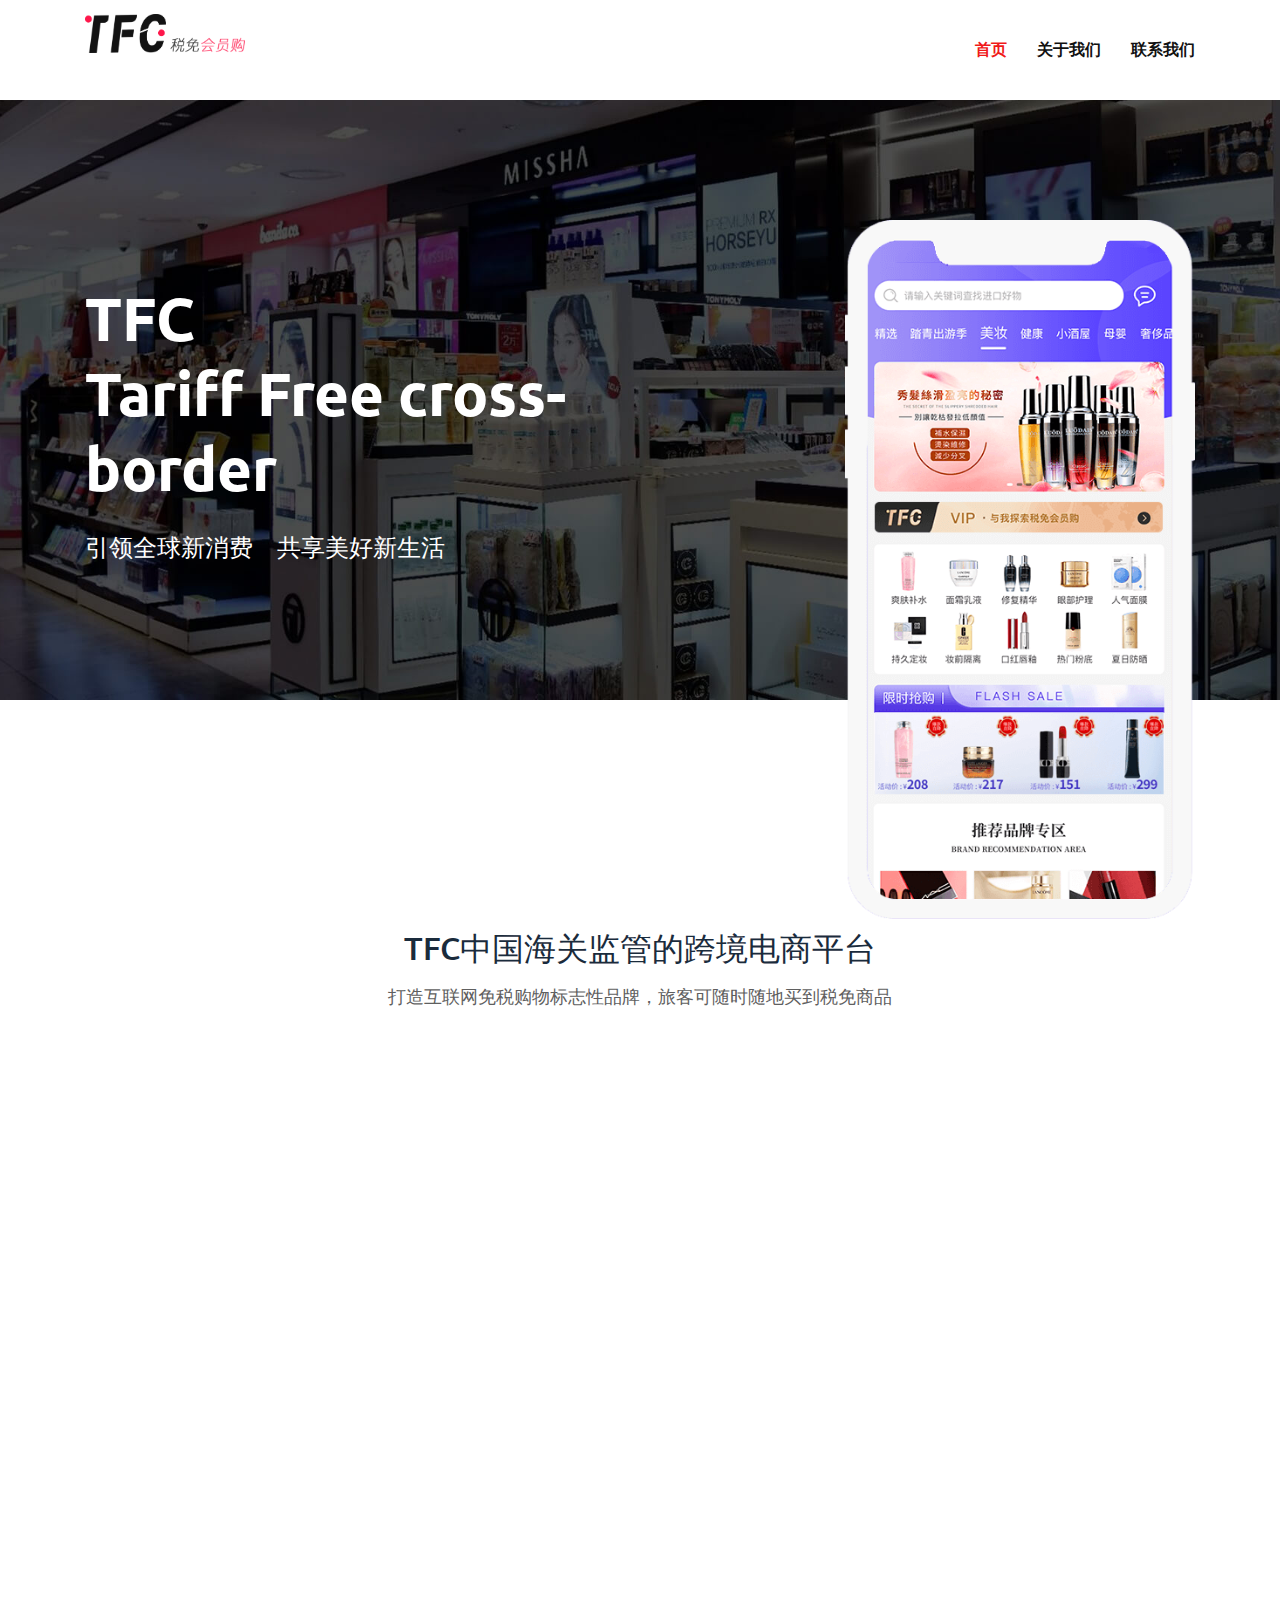
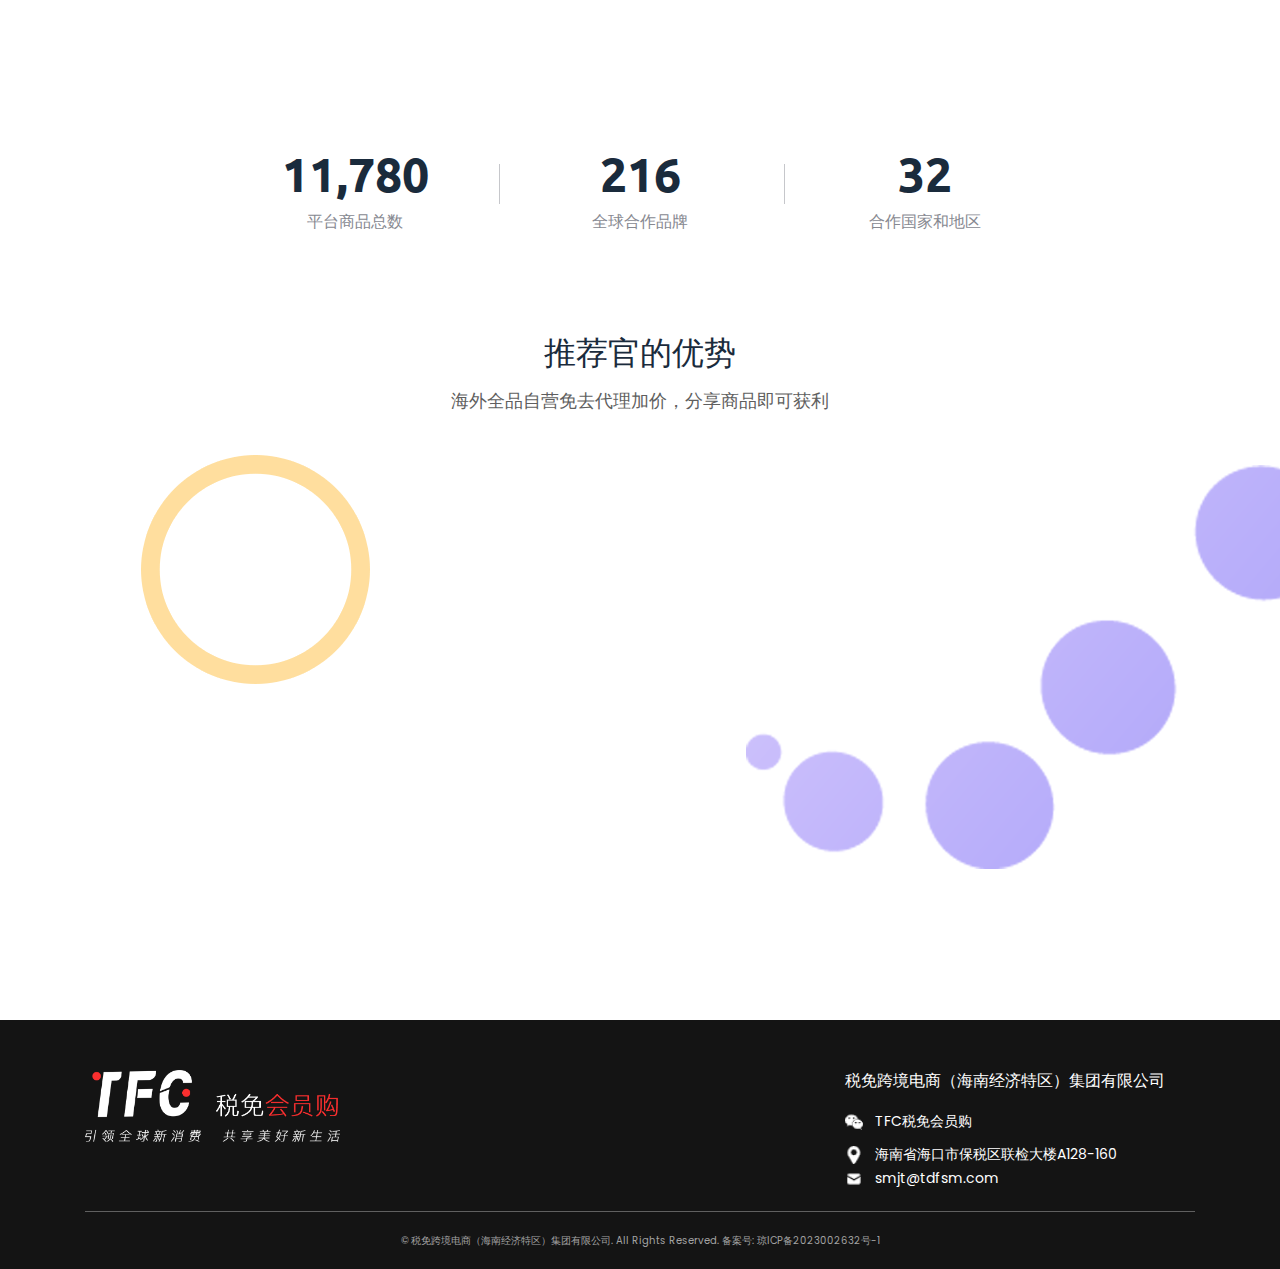
==== index.html @ ec3cb14e "Initial commit" ====
﻿<!doctype html>
<html class="no-js" lang="en-us">

<head>
    <meta charset="utf-8">
    <meta http-equiv="x-ua-compatible" content="ie=edge">
    <title>TFC - 税免会员购</title>
    <meta name="keywords" content="Corporate Business Shopse HTML5 Css3 Template App Product"/>
    <meta name="description" content="Apork - Product Landing HTML5 Template"/>
    <meta name="viewport" content="width=device-width, initial-scale=1">
    <link rel="shortcut icon" type="image/x-icon" href="static/images/favicon.png">

    <!-- css here -->
    <link rel="stylesheet" href="static/css/bootstrap.min.css">
    <link rel="stylesheet" href="static/css/meanmenu.css">
    <link rel="stylesheet" href="static/css/animate.min.css">
    <link rel="stylesheet" href="static/css/magnific-popup.css">
    <link rel="stylesheet" href="static/css/fontawesome-all.min.css">
    <link rel="stylesheet" href="static/css/owl.carousel.min.css">
    <link rel="stylesheet" href="static/css/owl.theme.default.min.css">
    <link rel="stylesheet" href="static/css/scrolltop.css">
    <link rel="stylesheet" href="static/css/swiper.min.css">
    <link rel="stylesheet" href="static/css/default.css">
    <link rel="stylesheet" href="static/css/style.css">
    <link rel="stylesheet" href="static/css/responsive.css">
</head>

<body>

<!--[if lte ie 9]>
<![endif]-->

<!-- preloaders start -->
<div class="preloader">
    <div class="spinner">
        <div class="rect1"></div>
        <div class="rect2"></div>
        <div class="rect3"></div>
        <div class="rect4"></div>
        <div class="rect5"></div>
    </div>
</div>
<!-- preloaders end -->
<!-- header area start -->
<header>
    <!-- header area start -->
    <div class="header-area">
        <div class="container">
            <div class="row">
                <!-- logo start -->
                <div class="col-xl-2 col-lg-2 col-md-2 col-sm-3">
                    <div class="header-logo">
                        <a href="index.html"><img src="static/picture/logo-1.png" alt="logo" class="img-fluid"
                                                  style="width: 160px"></a>
                    </div>
                </div>
                <!-- main menu area start -->
                <div class="col-xl-10 col-lg-10 col-md-10 col-sm-9">
                    <div class="header-top-right float-right">
                    </div>
                    <div class="main-menu-area float-right">
                        <div class="main-menu">
                            <nav id="mobile-menu">
                                <ul>
                                    <li class="active"><a href="index.html">首页</a></li>
                                    <li><a href="about.html">关于我们</a></li>
                                    <li><a href="contact.html">联系我们</a></li>
                                </ul>
                            </nav>
                        </div>
                    </div>
                    <div class="mobile-menu"></div>
                </div>
                <!-- main menu area end -->
            </div>
        </div>
    </div>
    <!-- header area end -->
    <!-- search form start -->
    <div class="search-form-area" id="search-overlay">
        <div class="search-form-centered">
            <div id="search-box">
                <i id="close-btn" class="fa fa-times fa-2x"></i>
            </div>
        </div>

    </div>
    <!-- search form end -->
</header>
<!-- header area end -->
<!-- main area start -->
<main>
    <!-- hero area start -->
    <div id="apork-hero" class="apork-hero-area hero-bg position-relative">

        <div class="container">
            <div class="row">
                <div class="col-xl-7 col-lg-8 col-md-12">
                    <div class="hero-content">
                        <h2>TFC <br/> Tariff Free cross-border</h2>
                        <p>引领全球新消费 &nbsp;&nbsp; 共享美好新生活</p>
                    </div>
                </div>
                <div class="col-xl-4 offset-xl-1 col-lg-4 wow fadeInRight">
                    <div class="hero-mobile-img">
                        <img src="static/picture/hero-mobile-1.png" alt="">
                    </div>
                </div>
            </div>
        </div>
    </div>
    <!-- hero area end -->
    <!-- about area start -->
    <div id="apork-about-area" class="apork-about-area mt-230">
        <div class="container">
            <div class="row">
                <div class="col-xl-8 col-lg-8 mx-auto">
                    <div class="section-title text-center mb-80">
                        <h2>TFC中国海关监管的跨境电商平台</h2>
                        <p>打造互联网免税购物标志性品牌，旅客可随时随地买到税免商品</p>
                    </div>
                </div>
            </div>
            <div class="row">
                <div class="col-xl-6 col-lg-6 wow fadeInLeft">
                    <div class="about-img"><img src="static/picture/about-1.png" alt="about-1"/></div>
                </div>
                <div class="col-xl-6 col-lg-6 wow fadeInRight">
                    <div class="about-content mt-110 mb-90">
                        <h3>海外全品直营品牌方/海口超大中转仓/一手价格 <span style="color: red"
                                                                             onclick="show()"
                                                                             id="btnID">立即体验 ！</span>
                        </h3>
                        <p>
                            探索“互联网+旅游+免税购物”这一新型业务模式，完成商城系统全渠道研发，旅客可随时随地购买；涵盖线下所有免税品品类商品,已形成7*24小时的全面高质量客户服务体系。</p>
                        <div style="display: none;width: 160px;height: 160px;margin-top: 20px;margin-left: 27%"
                             id="erweima">
                            <!-- img element without src attribute -->

                            <img id="image" src="/static/picture/erweima.jpeg"/>
                        </div>
                    </div>
                </div>
            </div>
        </div>
    </div>
    <!-- 弹窗实现 -->

    <!-- 弹窗实现结束 -->
    <!-- about area end -->
    <!-- counter area start -->
    <div id="apork-counter-area" class="apork-counter-area mt-100 mb-100">
        <div class="container">
            <div class="row">
                <div class="col-xl-8 col-lg-12 mx-auto">
                    <div class="row counter-parent justify-content-between">
                        <div class="col-xl-3 col-lg-4 col-md-4 col-sm-4">
                            <div class="single-counter text-center">
                                <h2 class="counter">11,780</h2>
                                <span>平台商品总数</span>
                            </div>
                        </div>
                        <div class="col-xl-3 col-lg-4 col-md-4 col-sm-4">
                            <div class="single-counter text-center">
                                <h2 class="counter">216</h2>
                                <span>全球合作品牌</span>
                            </div>
                        </div>
                        <div class="col-xl-3 col-lg-4 col-md-4 col-sm-4">
                            <div class="single-counter text-center">
                                <h2 class="counter">32</h2>
                                <span>合作国家和地区</span>
                            </div>
                        </div>
                    </div>
                </div>
            </div>
        </div>
    </div>
    <!-- counter area end -->
    <!-- features area start -->
    <div id="apork-features-area" class="apork-features-area position-relative">
        <div class="features-bg-shape">
            <img src="static/picture/bg-shape-1.png" alt="" class="style-shape fbs-1"/>
            <img src="static/picture/bg-shape-2.png" alt="" class="style-shape fbs-2"/>
        </div>
        <div class="container">
            <div class="row">
                <div class="col-xl-8 col-lg-8 mx-auto">
                    <div class="section-title text-center mb-80">
                        <h2>推荐官的优势</h2>
                        <p>海外全品自营免去代理加价，分享商品即可获利</p>
                    </div>
                </div>
            </div>

            <div class="row text-center">
                <div class="col-xl-4 col-lg-4 col-md-4 wow fadeInLeft">
                    <div class="single-features">
                        <img src="static/picture/icon-1.png" alt=""/>
                        <h3>一手优价</h3>
                        <p>独一无二的价格，确保每一个推荐官的利益
                        </p>
                    </div>
                </div>

                <div class="col-xl-4 col-lg-4 col-md-4 wow fadeInUp">
                    <div class="single-features">
                        <img src="static/picture/icon-4.png" alt=""/>
                        <h3>分享返利</h3>
                        <p>动动手指 分享商品别人购买即可获利</p>

                    </div>
                </div>

                <div class="col-xl-4 col-lg-4 col-md-4 wow fadeInRight">
                    <div class="single-features">
                        <img src="static/picture/icon-3.png" alt=""/>
                        <h3>专属售后</h3>
                        <p>专属推荐官24小时客服服务，为您解决一切难题</p>
                    </div>
                </div>
            </div>
        </div>
    </div>
    <!-- features area end -->
    <!-- videos area start -->
    <!-- videos area end -->
    <!-- call to action area start -->
    <!-- call to action area end -->
    <!-- pricing table area start -->
    <!-- pricing table area end -->
    <!-- faq area start -->
    <!-- faq area end -->
    <!-- testimonial area start -->
    <!-- testimonial area end -->
    <!-- latest blog area start -->
    <!-- latest blog area end -->
    <!-- subscribe area start -->
    <!-- subscribe area end -->
    <!-- client slider area start -->
    <div id="apork-client-slider" class="apork-client-slider pt-110 pb-110">
        <div class="container">
            <div class="row">
                <div class="col-xl-10 col-lg-10 col-md-12 mx-auto">
                    <div class="all-client-slider owl-carousel owl-theme">

                        <!-- single client end -->

                        <!-- single client start -->

                        <!-- single client end -->


                        <!-- single client end -->

                        <!-- single client start -->

                        <!-- single client end -->

                        <!-- single client start -->

                        <!-- single client end -->
                    </div>
                </div>
            </div>
        </div>
    </div>
    <!-- client slider area end -->
    <!-- footer area start -->
    <footer id="apork-footer-area" class="apork-footer-area pt-100">
        <div class="container">
            <div class="row">
                <div class="col-xl-3 col-lg-4 col-md-4 col-sm-12">
                    <div class="footer-widget widget-1">
                        <div class="footer-logo">
                            <a href="#"><img src="static/picture/logo-2.png" alt="footer-logo" class="img-fluid"></a>
                        </div>
                    </div>
                </div>
                <div class="col-xl-3 offset-xl-1 col-lg-3 col-md-4 col-sm-12">
                </div>
                <div class="col-xl-4 offset-xl-1 col-lg-5 col-md-4 col-sm-12">
                    <div class="footer-widget widget-2">
                        <h3 style="font-size: 16px">税免跨境电商（海南经济特区）集团有限公司</h3>
                        <div class="media-box">

                            <div class="media">
                                <p class="media-heading" href="#"
                                   style="font-size: 14px;color: white;">
                                    <img src="/static/images/wx.png" alt="" style="width: 18px;height: 18px">
                                    &nbsp; TFC税免会员购</p>
                                                    </div>
                            <div>
                                <p class="media-heading" href="#"
                                   style="font-size: 14px;color: white;">
                                     <img src="/static/images/addr.png" alt="" style="width: 18px;height: 18px">
                                    &nbsp;&nbsp;海南省海口市保税区联检大楼A128-160</p>
                                </div>
                                                        <div>
                                <p class="media-heading" href="#"
                                   style="font-size: 14px;color: white;">
                                     <img src="/static/images/em.png" alt="" style="width: 18px;height: 18px">
                                    &nbsp;&nbsp;smjt@tdfsm.com
</p>
                                </div>


                        </div>
                    </div>
                </div>
            </div>
            <div class="row">
                <div class="col-xl-12 col-lg-12">
                    <div class="footer-copyright text-center pt-40 pb-40">
                        <p style="font-size: 10px;color: #a3a3a3">© 税免跨境电商（海南经济特区）集团有限公司. All Rights
                            Reserved. 备案号:
                            <a href="https://beian.miit.gov.cn/" style="color: #a3a3a3;font-weight:400">琼ICP备2023002632号-1</a></p>
                    </div>
                </div>
            </div>
        </div>
    </footer>
    <!-- footer area end -->
</main>
<!-- main area end -->


<!-- js here -->

<script src="static/js/modernizr-3.5.0.min.js"></script>
<script src="static/js/jquery-1.12.4.min.js"></script>
<script src="static/js/popper.min.js"></script>
<script src="static/js/bootstrap.min.js"></script>
<script src="static/js/swiper.min.js"></script>
<script src="static/js/meanmenu.min.js"></script>
<script src="static/js/magnific-popup.min.js"></script>
<script src="static/js/owl.carousel.min.js"></script>
<script src="static/js/waypoints.min.js"></script>
<script src="static/js/counterup.min.js"></script>
<script src="static/js/scrolltop.js"></script>
<script src="static/js/ajax-form.js"></script>
<script src="static/js/wow.min.js"></script>
<script src="static/js/plugins.js"></script>
<script src="static/js/main.js"></script>
<script>
    function show() {
        $('#erweima').css('display', 'block')
    }
</script>
</body>

</html>
---- static/css/scrolltop.css ----
﻿/**
* material-scrolltop
*
* Author: Bartholomej
* Website: https://github.com/bartholomej/material-scrolltop
* Docs: https://github.com/bartholomej/material-scrolltop
* Repo: https://github.com/bartholomej/material-scrolltop
* Issues: https://github.com/bartholomej/material-scrolltop/issues
*/

.material-scrolltop {
    display: block;
    position: fixed;
    width: 0;
    height: 0;
    bottom: 23px;
    right: 23px;
    padding: 0;
    overflow: hidden;
    outline: none;
    border: none;
    border-radius: 2px;
    box-shadow: 0 3px 10px rgba(0, 0, 0, 0.5);
    cursor: hand;
    border-radius: 50%;
    background: #000;
    -webkit-tap-highlight-color: rgba(0, 0, 0, 0);
    -webkit-transition: all 0.3s cubic-bezier(0.25, 0.25, 0, 1);
    -ms-transition: all 0.3s cubic-bezier(0.25, 0.25, 0, 1);
    -moz-transition: all 0.3s cubic-bezier(0.25, 0.25, 0, 1);
    -o-transition: all 0.3s cubic-bezier(0.25, 0.25, 0, 1);
    transition: all 0.3s cubic-bezier(0.25, 0.25, 0, 1);
}

.material-scrolltop:hover {
    background-color: #ff60a3;
    text-decoration: none;
    box-shadow: 0 3px 10px rgba(0, 0, 0, 0.5), 0 3px 15px rgba(0, 0, 0, 0.5);
}

.material-scrolltop::before {
    position: absolute;
    top: 50%;
    left: 50%;
    -webkit-transform: translate(-50%, -50%);
    -ms-transform: translate(-50%, -50%);
    -moz-transform: translate(-50%, -50%);
    -o-transform: translate(-50%, -50%);
    transform: translate(-50%, -50%);
    content: "";
    width: 0;
    border-radius: 100%;
    background: #66bb6a;
}

.material-scrolltop:active::before {
    width: 120%;
    padding-top: 120%;
    -webkit-transition: all 0.2s ease-out;
    -ms-transition: all 0.2s ease-out;
    -moz-transition: all 0.2s ease-out;
    -o-transition: all 0.2s ease-out;
    transition: all 0.2s ease-out;
}


.material-scrolltop span {
    display: block;
    font-size: 25px;
    color: #fff;
}

.material-scrolltop,
.material-scrolltop::before {
    background-image: url(../fonts/top-arrow.svg);
    background-position: center 50%;
    background-repeat: no-repeat;
}
---- static/css/default.css ----
﻿/*-- btn type --*/
.btn-type-1 {
    background: #ffffff none repeat scroll 0 0;
    color: #393542;
    font-size: 16px;
    font-weight: 500;
    line-height: 1;
    padding: 14px 27px;
    text-transform: uppercase;
    display: inline-block;
    transition: all .2s;
    border: 2px solid #1a2b3c;
    font-family: 'Poppins', sans-serif;
    border-radius: 30px;
}
 .btn-type-1:hover {
	background-image: -moz-linear-gradient( 178deg, rgb(255,153,165) 0%, rgb(255,96,163) 100%);
	background-image: -webkit-linear-gradient( 178deg, rgb(255,153,165) 0%, rgb(255,96,163) 100%);
	background-image: -ms-linear-gradient( 178deg, rgb(255,153,165) 0%, rgb(255,96,163) 100%);
	color: #ffffff;
	border: 2px solid #ff60a3;
}

.btn-type-2 {
	background-image: -moz-linear-gradient( 178deg, rgb(255, 40, 68) 0%, rgb(252, 72, 106) 100%);
	background-image: -webkit-linear-gradient( 178deg, rgb(255, 50, 75) 0%, rgb(252, 72, 106) 100%);
	background-image: -ms-linear-gradient( 178deg, rgb(255, 42, 67) 0%, rgb(252, 72, 106) 100%);
    color: #ffffff;
    font-size: 18px;
    font-weight: 500;
    line-height: 1;
    padding: 20px 50px;
    text-transform: uppercase;
    display: inline-block;
    transition: all .3s;
    font-family: 'Poppins', sans-serif;
    border-radius: 30px;
}
 .btn-type-2:hover {
	color: #1a2b3c;
}
.btn-type-3 {
background: transparent;
    border: 2px solid #fff;
    color: #ffffff;
    font-size: 18px;
    font-weight: 500;
    line-height: 1;
    padding: 20px 50px;
    text-transform: uppercase;
    display: inline-block;
    transition: all .3s;
    font-family: 'Poppins', sans-serif;
    border-radius: 30px;
}
 .btn-type-3:hover {
background: #ffffff;
	color: #ff60a3;
}

.btn-type-4 {
	background:#ffffff;
    color: #1a2b3c;
    font-size: 18px;
    font-weight: 500;
    line-height: 1;
    padding: 20px 50px;
    text-transform: uppercase;
    display: inline-block;
    transition: all .3s;
    font-family: 'Poppins', sans-serif;
    border-radius: 30px;
  box-shadow: 0px 2px 4px 0px rgba(2, 3, 2, 0.35);
}
 .btn-type-4:hover {
	background-image: -moz-linear-gradient( 178deg, rgb(255,153,165) 0%, rgb(255,96,163) 100%);
	background-image: -webkit-linear-gradient( 178deg, rgb(255,153,165) 0%, rgb(255,96,163) 100%);
	background-image: -ms-linear-gradient( 178deg, rgb(255,153,165) 0%, rgb(255,96,163) 100%);
	color: #ffffff;
}

.btn-type-5 {
background: transparent;
    border: 2px solid #ff60a3;
    color: #1a2b3c;
    font-size: 18px;
    font-weight: 500;
    line-height: 1;
    padding: 20px 50px;
    text-transform: uppercase;
    display: inline-block;
    transition: all .3s;
    font-family: 'Poppins', sans-serif;
    border-radius: 30px;
}
.btn-type-5 i {
    margin-right: -18px;
    opacity: 0;
    visibility: hidden;
	transition: all .3s;
}
.btn-type-5:hover i {
	color: #fff;
    margin-right: 0;
    opacity: 1;
    visibility: visible;
}
 .btn-type-5:hover {
	background-image: -moz-linear-gradient( 178deg, rgb(255,153,165) 0%, rgb(255,96,163) 100%);
	background-image: -webkit-linear-gradient( 178deg, rgb(255,153,165) 0%, rgb(255,96,163) 100%);
	background-image: -ms-linear-gradient( 178deg, rgb(255,153,165) 0%, rgb(255,96,163) 100%);
	color: #fff;
}

.btn-type-6 {
	background: #1a2b3c;
    color: #ffffff;
    font-size: 18px;
    font-weight: 500;
    line-height: 1;
    padding: 20px 50px;
    text-transform: capitalize;
    display: inline-block;
    transition: all .3s;
    font-family: 'Poppins', sans-serif;
    border-radius: 30px;
}
 .btn-type-6:hover {
	color: #ffffff;
	background: #ff60a3;
}
/* section title css */
.section-title h2{    
    font-size: 32px;
    text-transform: capitalize;
    font-weight: 500;
    line-height: 1.10;
    color: #1a2b3c;
    margin-bottom: 18px;
	}
.section-title p{
	font-size: 18px;
	color: #5f5f5f;
	padding: 0px 30px;
	line-height: 1.50;
}
/* pagination css */
.apork-pagination {
}

.apork-pagination .page-item:first-child .page-link {
     border-radius: 0;
     margin-left: 0;}
 .apork-pagination .page-item:last-child .page-link {
     border-radius: 0;}
 .apork-pagination .page-item {
     margin: 0 5px;}
 .apork-pagination .page-item:first-child {
     margin-left: 0;}
 .apork-pagination .page-link {
	background-color: #f1f1f1;
	border: 1px solid transparent;
	color: #444;
	display: block;
	font-weight: 400;
	line-height: 1.25;
	margin-left: -1p padding: 0.5rem 0.75rem;
	position: relative;
	text-align: center;
	width: 40px;}
 .apork-pagination .page-link:focus {
     box-shadow: none;}
 .apork-pagination .page-item.active .page-link, .apork-pagination .page-item .page-link:hover {
     background-color: #106ad2;
     border-color: #106ad2;
     color: #fff;
     z-index: 1;}
.apork-pagination .nav-links {
    display: block;
    width: 100%;
}
.apork-pagination .nav-links a, .apork-pagination .nav-links span {
    border: 1px solid #eeeeee;
    color: #ff60a3;
    display: inline-block;
    font-weight: 600;
    line-height: 45px;
    position: relative;
    text-align: center;
    width: 45px;
    height: 45px;
    margin-right: 5px;
    font-size: 18px;
    border-radius: 50%;
    background-color: #fff;
}
.apork-pagination .nav-links a:hover, .apork-pagination .nav-links span:hover, .apork-pagination .nav-links a.current, .apork-pagination .nav-links span.current {
    color: #fff;
    z-index: 1;
    background-image: -moz-linear-gradient( 178deg, rgb(255,153,165) 0%, rgb(255,96,163) 100%);
    background-image: -webkit-linear-gradient( 178deg, rgb(255,153,165) 0%, rgb(255,96,163) 100%);
    background-image: -ms-linear-gradient( 178deg, rgb(255,153,165) 0%, rgb(255,96,163) 100%);
}
 .apork-tab li a {
     border: 1px solid #dddddd;
     padding: 0;
     height: 40px;
     width: 40px;
     text-align: center;
     line-height: 40px;
     color: #8a8a8a;
     margin-left: 6px;
     font-size: 14px;}
 .apork-tab li a.active {
     border-color: #ff3b2f;
     color: #ff3b2f;}
	 
/*-- spacer  --*/
.spacer-5{height: 5px;}
.spacer-10{height: 10px;}
.spacer-15{height: 15px;}
.spacer-20{height: 20px;}
.spacer-25{height: 25px;}
.spacer-30{height: 30px;}
.spacer-35{height: 35px;}
.spacer-40{height: 40px;}
.spacer-45{height: 45px;}
.spacer-50{height: 50px;}
.spacer-55{height: 55px;}
.spacer-60{height: 60px;}
.spacer-65{height: 65px;}
.spacer-70{height: 70px;}
.spacer-75{height: 75px;}
.spacer-80{height: 80px;}
.spacer-85{height: 85px;}
.spacer-90{height: 90px;}
.spacer-95{height: 95px;}
.spacer-100{height: 100px;}
	 
/*-- Margin Top --*/

.mt-5 {
	margin-top: 5px;
}
.mt-10 {
	margin-top: 10px;
}
.mt-15 {
	margin-top: 15px;
}
.mt-20 {
	margin-top: 20px;
}
.mt-25 {
	margin-top: 25px;
}
.mt-30 {
	margin-top: 30px;
}
.mt-35 {
	margin-top: 35px;
}
.mt-40 {
	margin-top: 40px;
}
.mt-45 {
	margin-top: 45px;
}
.mt-50 {
	margin-top: 50px;
}
.mt-55 {
	margin-top: 55px;
}
.mt-60 {
	margin-top: 60px;
}
.mt-65 {
	margin-top: 65px;
}
.mt-70 {
	margin-top: 70px;
}
.mt-75 {
	margin-top: 75px;
}
.mt-80 {
	margin-top: 80px;
}
.mt-85 {
	margin-top: 85px;
}
.mt-90 {
	margin-top: 90px;
}
.mt-95 {
	margin-top: 95px;
}
.mt-100 {
	margin-top: 100px;
}
.mt-105 {
	margin-top: 105px;
}
.mt-110 {
	margin-top: 110px;
}
.mt-115 {
	margin-top: 115px;
}
.mt-120 {
	margin-top: 120px;
}
.mt-125 {
	margin-top: 125px;
}
.mt-130 {
	margin-top: 130px;
}
.mt-135 {
	margin-top: 135px;
}
.mt-140 {
	margin-top: 140px;
}
.mt-145 {
	margin-top: 145px;
}
.mt-150 {
	margin-top: 150px;
}
.mt-155 {
	margin-top: 155px;
}
.mt-160 {
	margin-top: 160px;
}
.mt-165 {
	margin-top: 165px;
}
.mt-170 {
	margin-top: 170px;
}
.mt-175 {
	margin-top: 175px;
}
.mt-180 {
	margin-top: 180px;
}
.mt-185 {
	margin-top: 185px;
}
.mt-190 {
	margin-top: 190px;
}
.mt-195 {
	margin-top: 195px;
}
.mt-200 {
	margin-top: 200px;
}
.mt-205 {
	margin-top: 205px;
}
.mt-210 {
	margin-top: 210px;
}
.mt-215 {
	margin-top: 215px;
}
.mt-220 {
	margin-top: 220px;
}
.mt-225 {
	margin-top: 225px;
}
.mt-230 {
	margin-top: 230px;
}
/*-- Margin Bottom --*/

.mb-5 {
	margin-bottom: 5px;
}
.mb-10 {
	margin-bottom: 10px;
}
.mb-15 {
	margin-bottom: 15px;
}
.mb-20 {
	margin-bottom: 20px;
}
.mb-25 {
	margin-bottom: 25px;
}
.mb-30 {
	margin-bottom: 30px;
}
.mb-35 {
	margin-bottom: 35px;
}
.mb-40 {
	margin-bottom: 40px;
}
.mb-45 {
	margin-bottom: 45px;
}
.mb-50 {
	margin-bottom: 50px;
}
.mb-55 {
	margin-bottom: 55px;
}
.mb-60 {
	margin-bottom: 60px;
}
.mb-65 {
	margin-bottom: 65px;
}
.mb-70 {
	margin-bottom: 70px;
}
.mb-75 {
	margin-bottom: 75px;
}
.mb-80 {
	margin-bottom: 80px;
}
.mb-85 {
	margin-bottom: 85px;
}
.mb-90 {
	margin-bottom: 90px;
}
.mb-95 {
	margin-bottom: 95px;
}
.mb-100 {
	margin-bottom: 100px;
}
.mb-105 {
	margin-bottom: 105px;
}
.mb-110 {
	margin-bottom: 110px;
}
.mb-115 {
	margin-bottom: 115px;
}
.mb-120 {
	margin-bottom: 120px;
}
.mb-125 {
	margin-bottom: 125px;
}
.mb-130 {
	margin-bottom: 130px;
}
.mb-135 {
	margin-bottom: 135px;
}
.mb-140 {
	margin-bottom: 140px;
}
.mb-145 {
	margin-bottom: 145px;
}
.mb-150 {
	margin-bottom: 150px;
}
.mb-155 {
	margin-bottom: 155px;
}
.mb-160 {
	margin-bottom: 160px;
}
.mb-165 {
	margin-bottom: 165px;
}
.mb-170 {
	margin-bottom: 170px;
}
.mb-175 {
	margin-bottom: 175px;
}
.mb-180 {
	margin-bottom: 180px;
}
.mb-185 {
	margin-bottom: 185px;
}
.mb-190 {
	margin-bottom: 190px;
}
.mb-195 {
	margin-bottom: 195px;
}
.mb-200 {
	margin-bottom: 200px;
}
/*-- Padding Top --*/

.pt-5 {
	padding-top: 5px;
}
.pt-10 {
	padding-top: 10px;
}
.pt-15 {
	padding-top: 15px;
}
.pt-20 {
	padding-top: 20px;
}
.pt-25 {
	padding-top: 25px;
}
.pt-30 {
	padding-top: 30px;
}
.pt-35 {
	padding-top: 35px;
}
.pt-40 {
	padding-top: 20px;
}
.pt-45 {
	padding-top: 45px;
}
.pt-50 {
	padding-top: 50px;
}
.pt-55 {
	padding-top: 55px;
}
.pt-60 {
	padding-top: 60px;
}
.pt-65 {
	padding-top: 65px;
}
.pt-70 {
	padding-top: 70px;
}
.pt-75 {
	padding-top: 75px;
}
.pt-80 {
	padding-top: 80px;
}
.pt-85 {
	padding-top: 85px;
}
.pt-90 {
	padding-top: 90px;
}
.pt-95 {
	padding-top: 95px;
}
.pt-100 {
	padding-top: 50px;
}
.pt-105 {
	padding-top: 105px;
}
.pt-110 {
	padding-top: 110px;
}
.pt-115 {
	padding-top: 115px;
}
.pt-120 {
	padding-top: 120px;
}
.pt-125 {
	padding-top: 125px;
}
.pt-130 {
	padding-top: 130px;
}
.pt-135 {
	padding-top: 135px;
}
.pt-140 {
	padding-top: 140px;
}
.pt-145 {
	padding-top: 145px;
}
.pt-150 {
	padding-top: 150px;
}
.pt-155 {
	padding-top: 155px;
}
.pt-160 {
	padding-top: 160px;
}
.pt-165 {
	padding-top: 165px;
}
.pt-170 {
	padding-top: 170px;
}
.pt-175 {
	padding-top: 175px;
}
.pt-180 {
	padding-top: 180px;
}
.pt-185 {
	padding-top: 185px;
}
.pt-190 {
	padding-top: 190px;
}
.pt-195 {
	padding-top: 195px;
}
.pt-200 {
	padding-top: 200px;
}
/*-- Padding Bottom --*/

.pb-5 {
	padding-bottom: 5px;
}
.pb-10 {
	padding-bottom: 10px;
}
.pb-15 {
	padding-bottom: 15px;
}
.pb-20 {
	padding-bottom: 20px;
}
.pb-25 {
	padding-bottom: 25px;
}
.pb-30 {
	padding-bottom: 30px;
}
.pb-35 {
	padding-bottom: 35px;
}
.pb-40 {
	padding-bottom: 20px;
}
.pb-45 {
	padding-bottom: 45px;
}
.pb-50 {
	padding-bottom: 50px;
}
.pb-55 {
	padding-bottom: 55px;
}
.pb-60 {
	padding-bottom: 60px;
}
.pb-65 {
	padding-bottom: 65px;
}
.pb-70 {
	padding-bottom: 70px;
}
.pb-75 {
	padding-bottom: 75px;
}
.pb-80 {
	padding-bottom: 80px;
}
.pb-85 {
	padding-bottom: 85px;
}
.pb-90 {
	padding-bottom: 90px;
}
.pb-95 {
	padding-bottom: 95px;
}
.pb-100 {
	padding-bottom: 100px;
}
.pb-105 {
	padding-bottom: 105px;
}
.pb-110 {
	padding-bottom: 110px;
}
.pb-115 {
	padding-bottom: 115px;
}
.pb-120 {
	padding-bottom: 120px;
}
.pb-125 {
	padding-bottom: 125px;
}
.pb-130 {
	padding-bottom: 130px;
}
.pb-135 {
	padding-bottom: 135px;
}
.pb-140 {
	padding-bottom: 140px;
}
.pb-145 {
	padding-bottom: 145px;
}
.pb-150 {
	padding-bottom: 150px;
}
.pb-155 {
	padding-bottom: 155px;
}
.pb-160 {
	padding-bottom: 160px;
}
.pb-165 {
	padding-bottom: 165px;
}
.pb-170 {
	padding-bottom: 170px;
}
.pb-175 {
	padding-bottom: 175px;
}
.pb-180 {
	padding-bottom: 180px;
}
.pb-185 {
	padding-bottom: 185px;
}
.pb-190 {
	padding-bottom: 190px;
}
.pb-195 {
	padding-bottom: 195px;
}
.pb-200 {
	padding-bottom: 200px;
}



/*-- Padding Left --*/
.pl-0 {
	padding-left: 0px;
}
.pl-5 {
	padding-left: 5px;
}
.pl-10 {
	padding-left: 10px;
}
.pl-15 {
	padding-left: 15px;
}
.pl-20{
	padding-left: 20px;
}
.pl-25 {
	padding-left: 35px;
}
.pl-30 {
	padding-left: 30px;
}
.pl-35 {
	padding-left: 35px;
}

.pl-35 {
	padding-left: 35px;
}

.pl-40 {
	padding-left: 40px;
}

.pl-45 {
	padding-left: 45px;
}

.pl-50 {
	padding-left: 50px;
}

.pl-55 {
	padding-left: 55px;
}

.pl-60 {
	padding-left: 60px;
}
.pl-65 {
	padding-left: 65px;
}
.pl-70 {
	padding-left: 70px;
}
.pl-75 {
	padding-left: 75px;
}
.pl-80 {
	padding-left: 80px;
}
.pl-85 {
	padding-left: 80px;
}
.pl-90 {
	padding-left: 90px;
}
.pl-95 {
	padding-left: 95px;
}
.pl-100 {
	padding-left: 100px;
}


/*-- Padding Right --*/
.pr-0 {
	padding-right: 0px;
}
.pr-5 {
	padding-right: 5px;
}
.pr-10 {
	padding-right: 10px;
}
.pr-15 {
	padding-right: 15px;
}
.pr-20{
	padding-right: 20px;
}
.pr-25 {
	padding-right: 35px;
}
.pr-30 {
	padding-right: 30px;
}
.pr-35 {
	padding-right: 35px;
}

.pr-35 {
	padding-right: 35px;
}

.pr-40 {
	padding-right: 40px;
}

.pr-45 {
	padding-right: 45px;
}

.pr-50 {
	padding-right: 50px;
}

.pr-55 {
	padding-right: 55px;
}

.pr-60 {
	padding-right: 60px;
}
.pr-65 {
	padding-right: 65px;
}
.pr-70 {
	padding-right: 70px;
}
.pr-75 {
	padding-right: 75px;
}
.pr-80 {
	padding-right: 80px;
}
.pr-85 {
	padding-right: 80px;
}
.pr-90 {
	padding-right: 90px;
}
.pr-95 {
	padding-right: 95px;
}
.pr-100 {
	padding-right: 100px;
}
/* animation */
/* aporkrot */
.aporkrot {
	-webkit-animation-name: aporkrot;
	animation-name: aporkrot;
	-webkit-animation-duration: 30s;
	animation-duration: 30s;
	-webkit-animation-iteration-count: infinite;
	animation-iteration-count: infinite;
	-webkit-animation-timing-function: linear;
	animation-timing-function: linear;
}

@keyframes aporkrot {
	from {
		-webkit-transform: rotate(0deg);
		transform: rotate(0deg);
	}

	to {
		-webkit-transform: rotate(360deg);
		transform: rotate(360deg);
	}
}

@-webkit-keyframes aporkrot {
	from {
		-webkit-transform: rotate(0deg);
	}

	to {
		-webkit-transform: rotate(360deg);
	}
}
/* heartbeat */
.heartbeat {
	animation: heartbeat 1s infinite alternate;
}

@-webkit-keyframes heartbeat {
	to {
		-webkit-transform: scale(1.1);
		transform: scale(1.1);
	}
}
---- static/css/style.css ----
﻿/*
  Theme Name: Apork - Product Landing HTML5 Template
  Author: theme_group
  Support: robiulislamfree@gmail.com
  Description: Apork is app landing PSD Template.This is a clean Professional and Creative Design using bootstrap 1170px Grid System.You can use Apork as a better way to present and promote your startup mobile apps,
  Tags: business, clean design, clean layout, marketing, minimal design, minimalist, modern, newsletter, app, app landing, App Showcase, digital, digital product, landing page, mobile apps, modern, sales apps, sass, software, startup,
  Version: 1.0
*/
/* CSS Index
-----------------------------------

1.	google fonts
2.	theme default css
3.	pre loader css
4.	header area css
5.	main menu area css
		i. sub menu
6.	search form area css 
7.	hero area css
8.	about area css
9.	counter area css
10.	features area css
11.	videos area css
12.	screen shots area css
13.	call to action area css
14.	pricing table area css
15.	faq area css
16.	testimonial area css
17.	latest blog area css
18.	subscribe area css
19.	client slider area css
20.	footer area css
		i.  wedget 1 css
		ii. wedget 2 css
		iii. wedget 3 css
21.	breadcrumb area css
22.	sidebar wedget area css
		i. widget search area css
		ii. widget latest post area css
		iii. widget post archive area css
		iv. widget tags area css
23.	blog details area css
		i. blog details share & comments
		ii. blog author area css
		iii. related post area css
		iv. recent comments area css
24.	contact area css
		i. contact form area css
25.	error area css


*/
/* google fonts */

@import url('c9e1b5dc2b1b4169961debffbf206f94.css');

/* theme default css */

body {
    font-family: 'Poppins', sans-serif;
    font-weight: normal;
    font-style: normal;
}

img {
    max-width: 100%;
    height: auto;
    transition: all 0.3s ease-out 0s;
}

a,
.button,
.btn {
    -webkit-transition: all 0.3s ease-out 0s;
    -moz-transition: all 0.3s ease-out 0s;
    -ms-transition: all 0.3s ease-out 0s;
    -o-transition: all 0.3s ease-out 0s;
    transition: all 0.3s ease-out 0s;
}

a:focus,
.button:focus,
.btn:focus {
    text-decoration: none;
    outline: none;
}

a:focus,
a:hover {
    text-decoration: none;
}

.btn:focus,
button:focus,
input:focus,
input:focus,
textarea,
textarea:focus,
.form-control:focus {
    outline: none;
    box-shadow: none;
    -webkit-box-shadow: none;
    border-color: inherit;
    background: #fff;
    color: #000;
}

button {
    cursor: pointer;
}

h1,
h2,
h3,
h4,
h5,
h6 {
    font-family: 'Ubuntu', sans-serif;
    font-weight: normal;
    color: #2b2b2b;
    margin: 0px;
    padding: 0px;
    font-style: normal;
    font-weight: 400;
    text-transform: normal;
}

h1 a,
h2 a,
h3 a,
h4 a,
h5 a,
h6 a {
    color: inherit;
}

ul {
    margin: 0px;
    padding: 0px;
}

li {
    list-style: none
}

p {
    font-family: 'Poppins', sans-serif;
    font-size: 16px;
    font-weight: 400;
    line-height: 1.75;
    color: #1a2b3c;
    margin: 0px;
}

hr {
    border-bottom: 1px solid #eceff8;
    border-top: 0 none;
    margin: 30px 0;
    padding: 0;
}

label {
    color: #7e7e7e;
    cursor: pointer;
    font-size: 14px;
    font-weight: 400;
}

*::-moz-selection {
    background: #d6b161;
    color: #fff;
    text-shadow: none;
}

::-moz-selection {
    background: #444;
    color: #fff;
    text-shadow: none;
}

::selection {
    background: #106ad2;
    color: #fff;
    text-shadow: none;
}

*::-moz-placeholder {
    color: #555555;
    font-size: 14px;
    opacity: 1;
}

*::placeholder {
    color: #555555;
    font-size: 14px;
    opacity: 1;
}

/* pre loader css */

.preloader {
    background-image: -moz-linear-gradient(178deg, rgb(47, 50, 212) 0%, rgb(113, 66, 247) 100%);
    background-image: -webkit-linear-gradient(178deg, rgb(47, 50, 212) 0%, rgb(113, 66, 247) 100%);
    background-image: -ms-linear-gradient(178deg, rgb(47, 50, 212) 0%, rgb(113, 66, 247) 100%);
    height: 100%;
    position: fixed;
    width: 100%;
    z-index: 9999;
}

.preloader .spinner {
    position: absolute;
    left: 50%;
    top: 50%;
    margin-left: -20px;
    margin-top: -20px;
    width: 50px;
    height: 40px;
    text-align: center;
    font-size: 10px;
}

.spinner > div {
    background-color: #fff;
    height: 100%;
    width: 6px;
    display: inline-block;
    -webkit-animation: sk-stretchdelay 1.2s infinite ease-in-out;
    animation: sk-stretchdelay 1.2s infinite ease-in-out;
}

.spinner .rect2 {
    -webkit-animation-delay: -1.1s;
    animation-delay: -1.1s;
}

.spinner .rect3 {
    -webkit-animation-delay: -1.0s;
    animation-delay: -1.0s;
}

.spinner .rect4 {
    -webkit-animation-delay: -0.9s;
    animation-delay: -0.9s;
}

.spinner .rect5 {
    -webkit-animation-delay: -0.8s;
    animation-delay: -0.8s;
}

@-webkit-keyframes sk-stretchdelay {

    0%,
    40%,
    100% {
        -webkit-transform: scaleY(0.4)
    }

    20% {
        -webkit-transform: scaleY(1.0)
    }
}

@keyframes sk-stretchdelay {

    0%,
    40%,
    100% {
        transform: scaleY(0.4);
        -webkit-transform: scaleY(0.4);
    }

    20% {
        transform: scaleY(1.0);
        -webkit-transform: scaleY(1.0);
    }
}

/* header area css */

.sticky {
    left: 0;
    margin: auto;
    position: fixed;
    top: 0;
    width: 100%;
    box-shadow: 0 0 60px 0 rgba(0, 0, 0, .07);
    z-index: 9999;
    -webkit-animation: 300ms ease-in-out 0s normal none 1 running fadeInDown;
    animation: 300ms ease-in-out 0s normal none 1 running fadeInDown;
    -webkit-box-shadow: 0 10px 15px rgba(25, 25, 25, 0.1);
    background: #ffffff;
    transition: .3s;
}

.header-logo {
    margin-top: 14px;
}

.header-logo a {

    display: block;
}

.header-top-area {
    background-color: #222;
    font-size: 15px;
    padding: 10px 0;
}

.header-top-area a,
.header-top-area {
    color: #fff;
}

.header-top-area i {
    color: #f7be49;
}

/* main menu area css */
.main-menu ul {
    display: inline-block;
}

.main-menu nav > ul > li {
    display: inline-block;
    position: relative;
}

.main-menu nav > ul > li:last-child a {
    padding-right: 0
}

.main-menu nav > ul > li:first-child a {
    padding-left: 0
}

.main-menu nav > ul > li > a {
    color: #111111;
    display: block;
    font-size: 16px;
    font-weight: 600;
    padding: 40px 13px;
    transition: all 0.3s ease 0s;
    line-height: 1.25;
    font-family: 'Poppins', sans-serif;
    text-transform: capitalize;
}

.main-menu nav > ul > li:hover > a,
.main-menu nav > ul > li.active > a {
    color: #f01919;
}

/* sub menu */
.main-menu nav > ul > li .sub-menu {
    background: #ffffff none repeat scroll 0 0;
    border-top: 3px solid #f01919;
    box-shadow: 0 6px 12px rgba(0, 0, 0, 0.176);
    left: 0;
    opacity: 0;
    position: absolute;
    top: 100%;
    transition: all 0.4s ease-out;
    visibility: hidden;
    width: 220px;
    z-index: 9;
    transform-origin: top;
    transform: scaleY(0);
}

.main-menu nav > ul > li:hover .sub-menu {
    opacity: 1;
    visibility: visible;
    transform: scaleY(1);
}

.main-menu nav > ul > li .sub-menu li {
    display: block;
    position: relative;
}

.main-menu nav > ul > li .sub-menu li a {
    color: #666666;
    font-size: 15px;
    font-weight: 600;
    margin: 0;
    padding: 13px 20px;
    text-transform: capitalize;
    display: block;
    font-family: 'Poppins', sans-serif;
}

.main-menu nav > ul > li:hover > .sub-menu li > a:hover {
    color: #fff;
    background: #ff60a3;
}

/* sub menu */
.main-menu nav > ul > li > .sub-menu > li > .sub-menu {
    background: #ffffff none repeat scroll 0 0;
    border-top: 3px solid #ff60a3;
    box-shadow: 0 6px 12px rgba(0, 0, 0, 0.176);
    left: 100%;
    opacity: 0;
    position: absolute;
    top: 120%;
    transition: all 0.3s ease 0s;
    visibility: hidden;
    width: 220px;
    z-index: 9;
}

.main-menu nav > ul > li > .sub-menu > li:hover .sub-menu {
    top: 0 !important;
    opacity: 1;
    top: 100%;
    visibility: visible
}

.header-top-btn {
    margin: 24px 0 0 35px;
    display: inline-block;
}

/* search form area css */

ul.header-search {
    margin: 37px 0 0 30px;
    display: inline-block;
}

ul.header-search li a {
    color: #111111;
}

ul.header-search li a:hover {
    color: #ff60a3;
}

#search-overlay {
    display: none;
}

.search-form-area {
    background-image: -moz-linear-gradient(178deg, rgb(47, 50, 212) 0%, rgb(113, 66, 247) 100%);
    background-image: -webkit-linear-gradient(178deg, rgba(47, 50, 212, 0.9) 0%, rgba(113, 66, 247, .9) 100%);
    background-image: -ms-linear-gradient(178deg, rgb(47, 50, 212) 0%, rgb(113, 66, 247) 100%);
    position: fixed;
    top: 0;
    right: 0;
    bottom: 0;
    left: 0;
    overflow: auto;
    text-align: center;
    border: #a0a0a0 solid 1px;
    margin: 0;
    z-index: 99999;
}

.search-form-area:before {
    content: '';
    display: inline-block;
    height: 100%;
    vertical-align: middle;
    margin-right: 0;
}

.search-form-centered {
    display: inline-block;
    vertical-align: middle;
    width: 50%;
    padding: 10px 15px;
    color: #FFF;
    border: none;
    background: transparent;
}

#search-box {
    position: relative;
    width: 100%;
    margin: 0;
}

.search-form input.form-control {
    box-shadow: none;
    color: #777777;
    height: 80px;
    background: #f8f8f8;
    border: none;
    border-radius: 30px;
    padding: 20px 30px;
}

.search-form button {
    background-image: -moz-linear-gradient(178deg, rgb(255, 153, 165) 0%, rgb(255, 96, 163) 100%);
    background-image: -webkit-linear-gradient(178deg, rgb(255, 153, 165) 0%, rgb(255, 96, 163) 100%);
    background-image: -ms-linear-gradient(178deg, rgb(255, 153, 165) 0%, rgb(255, 96, 163) 100%);
    position: absolute;
    top: 10px;
    right: 10px;
    text-align: center;
    line-height: 42px;
    border-width: 0;
    border-radius: 30px;
    cursor: pointer;
    padding: 9px 50px;
    color: #ffffff;
    font-size: 18px;
    font-weight: 500;
}

#close-btn {
    position: fixed;
    top: 1em;
    right: 1em;
}

#close-btn:hover {
    color: #ff60a3;
    cursor: pointer;
}

/* hero area css */

.hero-bg {
    background-image: url(../images/hero-bg-1.jpg);
    background-position: center center;
    background-size: cover;
    color: #fff;
    height: 600px;
    padding-bottom: 100px;
}

.hero-content {
    padding-top: 180px;
}

.hero-content h2 {
    color: #fff;
    font-size: 60px;
    font-weight: 700;
    line-height: 1.25;
    margin-bottom: 25px;
}

.hero-content p {
    font-size: 24px;
    color: #fff;
    margin-bottom: 25px;
    line-height: 1.50;
}

.hero-btn a.btn:first-child {
    margin-right: 35px;
}

.hero-mobile-img {
    margin-top: 120px;
}

.style-shape {
    position: absolute;
}

.hero-style-shape .shape-1 {
    top: 10%;
    left: 0px;
}

.hero-style-shape .shape-2 {
    top: 0;
    right: 0;
    opacity: .8;
}

.hero-style-shape .shape-3 {
    right: 10%;
    bottom: 19%;
}

/* about area css */

.about-content h3 {
    font-size: 25px;
    font-weight: 500;
    text-transform: capitalize;
    margin: 22px 0;
}

.about-content h3 span {
    color: #ff60a3;
}

/* counter area css */

.single-counter {
    position: relative;
}

.single-counter h2 {
    color: #1a2b3c;
    font-size: 48px;
    font-weight: 700;
    margin-bottom: 7px;
}

.single-counter::before {
    width: 1px;
    height: 40px;
    position: absolute;
    content: "";
    background: #c6c7cb;
    right: -65px;
    top: 19px;
    bottom: 0;
}

.single-counter:nth-child(3)::before {
    display: none;
}

.col-xl-3:last-child .single-counter::before {
    display: none;
}

.col-xl-4:last-child .single-counter::before {
    display: none;
}

.single-counter span {
    font-size: 16px;
    color: #878991;
    font-family: 'Poppins', sans-serif;
    font-weight: 400;
}

/* features area css */

.single-features {
    background: #ffffff;
    box-shadow: 0px 15px 30px 0px rgba(0, 0, 0, 0.14);
    padding: 45px 40px;
    position: relative;
}

.features-shape {
    position: absolute;
    left: 0;
    bottom: 0;
}

.apork-features-area .col-xl-4:nth-child(odd) .single-features {
    margin-top: 40px;
}

.single-features h3 {
    font-size: 20px;
    font-weight: 500;
    line-height: 1.25;
    margin: 30px 0 15px 0;
}

.fbs-1 {
    left: 11%;
    top: 26%;
    opacity: .5;
}

.fbs-2 {
    right: 0;
    bottom: -70px;
    opacity: .5;
}

/* videos area css */

.apork-videos {
    box-shadow: 0px 0px 136px 0px rgba(0, 0, 0, 0.06);
}

.videos-icon-text {
    position: absolute;
    top: 50%;
    left: 50%;
    transform: translate(-50%, -50%);
}

.videos-icon-text i {
    background-image: -moz-linear-gradient(178deg, rgb(255, 153, 165) 0%, rgb(255, 96, 163) 100%);
    background-image: -webkit-linear-gradient(178deg, rgb(255, 153, 165) 0%, rgb(255, 96, 163) 100%);
    background-image: -ms-linear-gradient(178deg, rgb(255, 153, 165) 0%, rgb(255, 96, 163) 100%);
    border-radius: 50%;
    -webkit-border-radius: 50%;
    -moz-border-radius: 50%;
    -ms-border-radius: 50%;
    -o-border-radius: 50%;
    height: 140px;
    width: 140px;
    color: #fff;
    font-size: 30px;
    line-height: 140px;
    transition: .3s;
    -webkit-transition: .3s;
    -moz-transition: .3s;
    -ms-transition: .3s;
    -o-transition: .3s;
    animation: heartbeat 1s infinite alternate;
}

.videos-icon-text h3 {
    font-size: 48px;
    font-weight: 700;
    margin-bottom: 15px;
}

/* screen shots area css */

.swiper-container {
    width: 100%;
    padding-bottom: 70px;
}

.swiper-slide {
    width: 430px;
    height: auto;
    padding: 0 15px;
}

.swiper-slide img {
    box-shadow: 0px 0px 50px 0px rgba(0, 0, 0, 0.14);
}

.swiper-slide.swiper-slide-active img {
    box-shadow: 0px 27px 90px 0px rgba(0, 0, 0, 0.14);
}

.swiper-container-horizontal > .swiper-pagination-bullets,
.swiper-pagination-custom,
.swiper-pagination-fraction {
    bottom: 0;
}

.swiper-pagination-bullet {
    background: #1a2b3c none repeat scroll 0 0;
    border-radius: 30%;
    display: inline-block;
    height: 15px;
    opacity: 1;
    -ms-filter: "progid:DXImageTransform.Microsoft.Alpha(Opacity=100)";
    width: 15px;
    transition: all .3s;
}

.swiper-pagination-bullet-active {
    background: #ff60a3;
    border: medium none;
    opacity: 1;
    -ms-filter: "progid:DXImageTransform.Microsoft.Alpha(Opacity=100)";
    width: 30px;
    height: 15px;
    border-radius: 7.5px;
}

/* call to action area css */
.cta-area {
    background-position: center center;
    background-size: cover;
    background-attachment: inherit;
    position: relative;
    height: 100%;
    background-image: url(../images/cta-bg.png);
    background-color: #1a2b3c;
    background-repeat: no-repeat;
}

.cta-area:before {
    content: "";
    position: absolute;
    left: 0px;
    top: 0px;
    width: 100%;
    height: 100%;
    background-image: -moz-linear-gradient(178deg, rgb(47, 50, 212) 0%, rgb(113, 66, 247) 100%);
    background-image: -webkit-linear-gradient(178deg, rgb(47, 50, 212) 0%, rgb(113, 66, 247) 100%);
    background-image: -ms-linear-gradient(178deg, rgb(47, 50, 212) 0%, rgb(113, 66, 247) 100%);
    opacity: 0.851;
}

.cta-content h3 {
    font-size: 36px;
    color: #fff;
    font-weight: 700;
    line-height: 1.20;
    display: inline-block;
}

.cta-content h3 i {
    color: #ff60a3;
}

.cta-btn {
    margin: 13px 0;
}

/* pricing table area css */

.pricing-area {
    padding-top: 100px;
}

.pricing-area.pricing-area-3 {
    margin-top: 0px;
}

ul.price-nav {
    display: inline-block;
    border: 2px solid #e7e7e7;
    border-radius: 30px;
}

ul.price-nav li {
    display: inline-block;
}

.price-header h4 {
    font-weight: 500;
    text-transform: capitalize;
    font-size: 22px;
    color: #30323d;
    font-family: 'Poppins', sans-serif;
}

ul.price-nav li a {

    padding: 20px 40px;
    line-height: 1;
    color: #878991;
    border-radius: 30px 0px 0px 30px;
}

ul.price-nav li a.active {
    border-radius: 30px 0px 0px 30px;
    background-image: -moz-linear-gradient(178deg, rgb(255, 153, 165) 0%, rgb(255, 96, 163) 100%);
    background-image: -webkit-linear-gradient(178deg, rgb(255, 153, 165) 0%, rgb(255, 96, 163) 100%);
    background-image: -ms-linear-gradient(178deg, rgb(255, 153, 165) 0%, rgb(255, 96, 163) 100%);
    color: #fff;
    -webkit-border-radius: 30px 0px 0px 30px;
    -moz-border-radius: 30px 0px 0px 30px;
    -ms-border-radius: 30px 0px 0px 30px;
    -o-border-radius: 30px 0px 0px 30px;
}

ul.price-nav li:nth-child(2) a {
    border-radius: 0px 30px 30px 0px;
    -webkit-border-radius: 0px 30px 30px 0px;
    -moz-border-radius: 0px 30px 30px 0px;
    -ms-border-radius: 0px 30px 30px 0px;
    -o-border-radius: 0px 30px 30px 0px;
}

.pricing-area {
    margin-bottom: -240px;
}

.single-price-area {
    background: transparent;
    border: 1px solid #f2f2f2;
    border-radius: 10px;
    -webkit-border-radius: 20px;
    -moz-border-radius: 20px;
    -ms-border-radius: 20px;
    -o-border-radius: 20px;
    padding: 40px 50px;
    position: relative;
    overflow: hidden;
}

.single-price-bg {	
    background-position: center center;
    background-size: cover;
    background-attachment: inherit;
    position: absolute;
    height: 100%;
    background-image: url(../images/prictable-bg.png);
    background-repeat: no-repeat;
    left: 0;
    right: 0;
    bottom: -30px;
    opacity: 0;
    visibility: hidden;
    transition: all .3s;
	z-index: -1;	
}

.single-price-area:hover .price-header:before,
.single-price-area:hover .price-header:after {
    background: #ff60a3;
}

.single-price-area:hover {
    box-shadow: 0px 0px 40px 0px rgba(0, 0, 0, 0.15);
}

.single-price-area:hover .single-price-bg {
    opacity: 0.7;
    visibility: visible;
    bottom: -10px;
}

.single-price-area:hover .price-header h2 {
    color: #7142f7;
}

.single-price-area.active .price-header h2 {
    color: #7142f7;
}

.single-price-area.active {
    box-shadow: 0px 0px 40px 0px rgba(0, 0, 0, 0.15);
}

.single-price-area.active .single-price-bg{
    opacity: 0.7;
    visibility: visible;
    bottom: -10px;
}

.single-price-area.active .price-header:before,
.single-price-area.active .price-header:after {
    background: #ff60a3;
}

.single-price-area.active .btn-type-5 {
    background-image: -moz-linear-gradient(178deg, rgb(255, 153, 165) 0%, rgb(255, 96, 163) 100%);
    background-image: -webkit-linear-gradient(178deg, rgb(255, 153, 165) 0%, rgb(255, 96, 163) 100%);
    background-image: -ms-linear-gradient(178deg, rgb(255, 153, 165) 0%, rgb(255, 96, 163) 100%);
    color: #fff;
}

.single-price-area.active .btn-type-5 i {
    color: #fff;
    margin-right: 0;
    opacity: 1;
    visibility: visible;
}


.price-header {
    position: relative;
    margin-bottom: 25px;
    border-bottom: 1px solid #f6f2fe;
    padding-bottom: 25px;
    margin-bottom: 35px;
}

.price-header:before {
    content: '';
    width: 5px;
    height: 5px;
    position: absolute;
    background: #1a2b3c;
    right: 0;
    bottom: -3px;
    border-radius: 100%;
}

.price-header:after {
    content: '';
    width: 5px;
    height: 5px;
    position: absolute;
    background: #1a2b3c;
    left: 0;
    bottom: -3px;
    border-radius: 100%;
}

.price-header > span {
    font-size: 18px;
    color: #30323d;
    margin-bottom: 15px;
    font-weight: 600;
}

.price-header h2 {
    font-size: 60px;
    color: #ff60a3;
    font-weight: 500;
    font-family: 'Poppins', sans-serif;
    transition: all .3s;
}

.price-header h2 > span.sep {
    font-size: 18px;
    color: #30323d;
}

.price-header h2 > span {
    font-size: 18px;
    color: #30323d;
}

.price-item-list ul li {
    font-size: 17px;
    margin-bottom: 17px;

}

.price-item-list ul li:last-child {
    margin-bottom: 0px;
}

/* faq area css */

.faq-shape {
    position: absolute;
    right: -35px;
    top: 3px;
    z-index: -1;
}

.aprok-accordion-wrapper p {
    margin: 0;
    font-size: 15px;
}

.aprok-accordion-wrapper .card {
    margin-bottom: 20px;
    border-radius: 10px;
    box-shadow: 0px 0px 73px 0px rgba(0, 0, 0, 0.09);
    border: 0;
    border-top-left-radius: 10px;
    border-bottom-right-radius: 10px
}

.aprok-accordion-wrapper .btn {
    background-image: -moz-linear-gradient(178deg, rgb(255, 153, 165) 0%, rgb(255, 96, 163) 100%);
    background-image: -webkit-linear-gradient(178deg, rgb(255, 153, 165) 0%, rgb(255, 96, 163) 100%);
    background-image: -ms-linear-gradient(178deg, rgb(255, 153, 165) 0%, rgb(255, 96, 163) 100%);
    border-radius: 15px 15px 0 0;
    display: block;
    text-align: left;
    padding: 30px 35px;
    font-size: 18px;
    border: none;
    font-family: 'Poppins', sans-serif;
    font-weight: 700;
}

.aprok-accordion-wrapper .btn.collapsed {
    background: #fff;
    border-radius: 15px;
}

.aprok-accordion-wrapper .card-header:first-child {
    border-radius: 15px;
}

.aprok-accordion-wrapper .card-header {
    padding: 0;
    border-bottom: 1px solid transparent;
}

.aprok-accordion-wrapper .card-body {
    padding: 30px 50px 30px 35px;
}

.aprok-accordion-wrapper .accordion > .card:first-of-type {
    border-bottom-right-radius: inherit;
    border-bottom-left-radius: inherit;
}

.aprok-accordion-wrapper .accordion > .card {
    border-radius: 10px !important;
    -webkit-border-radius: 10px !important;
    -moz-border-radius: 10px !important;
    -ms-border-radius: 10px !important;
    -o-border-radius: 10px !important;
}

.aprok-accordion-wrapper h2 a.btn {
    color: #fff;
    position: relative;
}

.aprok-accordion-wrapper h2 a.btn:hover {
    color: #fff;
}

.aprok-accordion-wrapper h2 a.btn.collapsed {
    color: #30323d;
}

.aprok-accordion-wrapper h2 a.btn::after {
    content: "-";
    position: absolute;
    right: 25px;
    top: 30px;
    height: 25px;
    width: 25px;
    background: #fff;
    color: #000;
    text-align: center;
    line-height: 25px;
    border-radius: 30px;
}

.aprok-accordion-wrapper h2 a.btn.collapsed::after {
    content: "+";
    background-image: -moz-linear-gradient(178deg, rgb(255, 153, 165) 0%, rgb(255, 96, 163) 100%);
    background-image: -webkit-linear-gradient(178deg, rgb(255, 153, 165) 0%, rgb(255, 96, 163) 100%);
    background-image: -ms-linear-gradient(178deg, rgb(255, 153, 165) 0%, rgb(255, 96, 163) 100%);
    color: #fff;
}

.faq-thumb img {
    margin-left: -45px;
}

.faq-bottom-area h2 {
    font-weight: 600;
    font-size: 30px;
    color: #30323d;
    line-height: 40px;
}

/* testimonial area css */

.apork-testimonial-area {
    background-position: center center;
    background-size: cover;
    background-attachment: inherit;
    position: relative;
    background-image: url(../images/testimonial-bg.png);
    background-color: #1a2b3c;
}

.apork-testimonial-area:before {
    background-image: -moz-linear-gradient(178deg, rgb(47, 50, 212) 0%, rgb(113, 66, 247) 100%);
    background-image: -webkit-linear-gradient(178deg, rgb(47, 50, 212) 0%, rgb(113, 66, 247) 100%);
    background-image: -ms-linear-gradient(178deg, rgb(47, 50, 212) 0%, rgb(113, 66, 247) 100%);
    content: "";
    position: absolute;
    left: 0px;
    top: 0px;
    width: 100%;
    height: 100%;
    opacity: 0.851;
}

.single-testimonial p {
    font-size: 26px;
    color: #fff;
    font-style: italic;
    line-height: 1.50;
}

.single-testimonial .title-desig {
    margin: 40px 0;
}

.single-testimonial .title-desig h4 {
    color: #ff60a3;
    font-size: 18px;
    font-weight: 700;
    text-transform: capitalize;
    font-family: 'Poppins', sans-serif;
}

.single-testimonial .title-desig h4 span {
    text-transform: lowercase;
    color: #fff;
    font-size: 16px;
    font-weight: 400;
    margin-left: 20px;
    padding-left: 20px;
    position: relative;
}

.single-testimonial .title-desig h4 span:after {
    position: absolute;
    left: -3px;
    content: '-';
    font-size: 18px;
    top: 1px;
}

.single-testimonial img {
    width: 110px !important;
    height: 110px;
    margin: 0 auto;
    border-radius: 50%;
}

.testimonial-wraper .owl-nav div {
    left: 35%;
    position: absolute;
    bottom: 8%;
    transform: translateY(-50%);
    transition: all 0.3s ease 0s;
    text-align: center;
    line-height: 30px;
    font-size: 30px !important;
    color: #fff !important;
    background: transparent !important;
    border-radius: 0px !important;
    margin: 0 !important;
    padding: 0 !important;
}

.testimonial-wraper .owl-nav div.owl-next {
    left: auto;
    right: 35%;
}

/* latest blog area css */

.blog-img-wraper {
    position: relative;
}

.blog-img-wraper img {
    width: 100%;
}

.blog-datetime {
    position: absolute;
    left: 0;
    bottom: 25px;
    background: #ff60a3;
    color: #fff;
    padding: 12px 18px;
    border-radius: 0 15px 15px 0;
    font-size: 14px;
    font-weight: 700;
    transform-origin: left;
    transform: scaleX(0);
    transition: all 0.4s ease-out;
    visibility: hidden;
    opacity: 0;
}

.single-blog-wraper:hover .blog-datetime {
    opacity: 1;
    visibility: visible;
    transform: scaleX(1);
}

.single-blog-wraper:hover .blog-content-wrap a {
    color: #ff60a3;
}

.blog-content-wrap {
    padding: 15px 3px 15px 15px;
}

.blog-content-wrap a {
    color: #1a2b3c;
    font-size: 22px;
    font-family: 'Ubuntu', sans-serif;
    font-weight: 500;
    margin-bottom: 15px;
    display: block;
}

.blog-content-wrap p {
    font-size: 15px;
}

/* subscribe area css */

.apork-subscribe-area {
    background-position: center center;
    background-size: cover;
    background-attachment: inherit;
    position: relative;
    background-image: url(../images/subscribe-bg.jpg);
    background-color: #1a2b3c;
}

.subscribe-title h3 {
    color: #fff;
    font-size: 36px;
    font-weight: 500;
    text-transform: capitalize;
}

.subscribe-form input {
    width: 100%;
    height: 76px;
    border: none;
    background: #fff;
    padding: 0 33px;
    border-radius: 40px;
    font-size: 18px;
    color: #30323d;
}

.subscribe-form form {
    position: relative;
}

.subscribe-form form button {
    position: absolute;
    right: 8px;
    top: 8px;
    bottom: 8px;
}

/* client slider area css */

.single-client {
    padding: 0px 30px;
}

/* footer area css */

.apork-footer-area {
    background-position: center center;
    background-size: cover;
    background-attachment: inherit;
    background-color: #141414;
}

/* wedget 1 css */

.widget-1 {}

.widget-1 p {
    color: #fff;
    font-size: 15px;
}

ul.footer-social {
    padding-top: 30px;
    margin-top: 25px;
    border-top: 1px solid #ff60a3;
}

ul.footer-social li {
    display: inline-block;
    margin-right: 25px;
}

ul.footer-social li a {
    color: #fff;
    font-size: 16px;
}

ul.footer-social li a i {}

.footer-logo {
    margin-bottom: 40px;
}

/* wedget 2 css */

.footer-widget > h3 {
    font-weight: 400;
    color: #fff;
    margin-bottom: 20px;
    text-transform: capitalize;
    font-size: 20px;
}

.widget-2 .media-body a {
    color: #fff;
    font-size: 16px;
    font-weight: 500;
    text-transform: capitalize;
    font-family: 'Poppins', sans-serif;
    display: block;
    margin-top: -5px;
    margin-bottom: 3px;
}

.widget-2 .media-body {
    margin-left: 20px;
}

.widget-2 .media-body .post-date {
    color: #fff;
    font-size: 15px;
    font-weight: 400;
    text-transform: capitalize;
    font-family: 'Poppins', sans-serif;
}

.widget-2 .media-box .media {
    margin-bottom: 8px;
}

.widget-2 .media-box .media:last-child {
    margin-bottom: 0;
}

/* wedget 3 css */

ul.gallery-all-img {}

ul.gallery-all-img li {
    display: inline-block;
    margin: 0 15px 15px 0;
    width: 100px;
    height: 100px;
}

ul.gallery-all-img li:nth-child(3),
ul.gallery-all-img li:nth-child(6) {
    margin-right: 0;
}

ul.gallery-all-img li:nth-child(4),
ul.gallery-all-img li:nth-child(5) {
    margin-bottom: 0;
}

.footer-copyright p {
    color: #fff;
    font-size: 16px;
}

.footer-copyright {
    border-top: 1px solid #606060;
    margin-top: 20px;
}

.footer-copyright p a {
    color: #fff;
    font-weight: 700;
}

/* breadcrumb area css */

.apork-breadcrumb-area {
    background-position: center center;
    background-size: cover;
    position: relative;
    background-image: url(../images/breadcrumb.png);
    padding: 140px 0;
    background-color: #1a2b3c;
}

.apork-breadcrumb-area:before {
    background-image: -moz-linear-gradient(178deg, rgb(39, 39, 39) 0%, rgb(41, 41, 41) 100%);
    background-image: -webkit-linear-gradient(178deg, rgb(39, 39, 39) 0%, rgb(41, 41, 41) 100%);
    background-image: -ms-linear-gradient(178deg, rgb(39, 39, 39) 0%, rgb(41, 41, 41) 100%);
    content: "";
    position: absolute;
    left: 0px;
    top: 0px;
    width: 100%;
    height: 100%;
    opacity: .7;
}

.apork-breadcrumb-area h2 {
    color: #fff;
    font-size: 80px;
    font-weight: 500;
    margin-bottom: 20px;
    text-transform: uppercase;
}

.apork-breadcrumb-area .breadcrumb {
    background: inherit;
    padding: 0;
    margin: 0;
}

.breadcrumb .breadcrumb-item {
    font-family: 'Poppins', sans-serif;
    font-size: 24px;
}

.apork-breadcrumb-area .breadcrumb .breadcrumb-item,
.apork-breadcrumb-area .breadcrumb-item.active a,
.apork-breadcrumb-area .breadcrumb .breadcrumb-item.active {
    color: #fff;
    text-transform: capitalize;
}

.apork-breadcrumb-area .breadcrumb .breadcrumb-item a {
    color: #ff60a3;
    text-transform: capitalize;
}

.apork-breadcrumb-area .breadcrumb-item + .breadcrumb-item::before {
    color: #fff;
}

/* sidebar wedget area css */

.single-sid-wdg {
    margin-bottom: 50px;
}

.sid-wdg-title {
    font-size: 18px;
    font-weight: 700;
    text-transform: capitalize;
    margin-bottom: 30px;
    color: #1a2b3c;
    padding: 15px;
    background: #f7faff;
    position: relative;
    line-height: 1;
}

.sid-wdg-title:before {
    content: '';
    position: absolute;
    left: 0;
    top: 0;
    bottom: 0;
    width: 2px;
    background: #ff60a3;
}

/* widget search area css */

.wdg-search-form {
    position: relative;
}

button.submit-btn {
    background: #f7faff none repeat scroll 0 0;
    border: 1px solid #f1f1f1;
    color: #1a2b3c;
    font-size: 15px;
    font-weight: 600;
    letter-spacing: 1px;
    line-height: 25px;
    padding: 15px 30px;
    display: inline-block;
    border-radius: 0;
    position: absolute;
    right: 0;
    top: 0;
    cursor: pointer;
    border-left-color: #f7faff;
}

.wdg-search-form input {
    height: 57px;
    border-radius: 0;
    box-shadow: none;
    color: #1a2b3c;
    background: transparent;
    border: 1px solid #f1f1f1;
    width: 100%;
    padding: 20px;
    font-family: 'Poppins', sans-serif;
    font-size: 15px;
    text-transform: capitalize;
}

.wdg-search-form input :focus {
    background: transparent !important;
    border: 1px solid #98cb2b;
}

/* widget latest post area css */

.single-wdg-post {
    display: -webkit-box;
    display: -ms-flexbox;
    display: flex;
    margin-bottom: 20px;
}

.single-wdg-post:last-child {
    margin-bottom: 0;
}

.wdg-post-img {
    min-width: 100px;
    height: auto;
}

.wdg-post-content {
    padding-left: 12px;
}

.wdg-post-content h5 {
    font-size: 16px;
    font-weight: 500;
    line-height: 22px;
    color: #1a2b3c;
}

.single-wdg-post:hover .wdg-post-content h5 a {
    color: #ff60a3;
}

.wdg-post-content span {
    margin-top: 10px;
    display: block;
    font-size: 14px;
    line-height: 24px;
    font-weight: 400;
    color: #777777;
}

/* widget post archive area css */

.wdg-post-archive li {
    margin-bottom: 25px;
}

.wdg-post-archive li:last-child {
    margin-bottom: 0;
}

.wdg-post-archive li a {
    font-size: 15px;
    color: #757575;
    font-weight: 400;
    display: block;
    text-transform: capitalize;
}

.wdg-post-archive li:hover a {
    color: #ff60a3;
}

.wdg-post-archive li a span {
    float: right;
}

/* widget tags area css */

.tag-list li {
    display: inline-block;
    margin: 0px 5px 10px 0px;
}

.tag-list li a {
    font-size: 13px;
    line-height: 24px;
    color: #1a2b3c;
    padding: 10px 15px;
    border: 1px solid #f1f1f1;
    display: block;
    transition: all .2s;
    text-transform: capitalize;
    border-radius: 20px;
}

.tag-list li a:hover {
    background: #ff60a3;
    color: #fff;
}

/* blog details area css */

.blog-details-content p {
    font-size: 15px;
}

.block-quote {
    background: #f7faff;
    border-left: 6px solid #ff60a3;
    padding: 35px 20px 35px 30px;
    box-shadow: 0px 0px 30px 0px rgba(26, 43, 60, 0.15);
    border-radius: 6px;
    position: relative;
    overflow: hidden;
    margin: 40px 0;
}

.block-quote:before {
    content: url(assets/img/blog/quote.png);
    position: absolute;
    bottom: -22px;
    right: 15%;
}

.block-quote p {
    color: #1a2b3c;
    font-size: 20px;
    font-weight: 500;
    line-height: 32px;
}

/* blog details share & comments */

.blog-share-comments-area {
    background: #f7faff;
    padding: 15px 30px;
    border: 1px solid #f1f1f1;
    margin-top: 30px;
}

.blog-share-icon {
    display: inline-flex;
    align-items: center;
    justify-content: center;
}

.blog-share-icon span {
    font-weight: 500;
    font-size: 15px;
    text-transform: capitalize;
    color: #1a2b3c;
}

ul.share-icon-list {
    margin-left: 15px;
}

ul.share-icon-list li {
    display: inline-block;
    margin-right: 10px;
}

ul.share-icon-list li:hover a {
    color: #fff;
    background: #ff60a3;
}

ul.share-icon-list li a {
    display: block;
    text-align: center;
    font-size: 18px;
    color: #1a2b3c;
    background: #fff;
    border-radius: 50%;
    line-height: 40px;
    width: 40px;
    height: 40px;
    transition: .3s all;
    border: 1px solid #f1f1f1;
}

ul.share-icon-list li a i {}

ul.blog-comments-count {
    margin: 8px 0;
}

ul.blog-comments-count li {
    font-size: 15px;
    color: #1a2b3c;
    font-weight: 500;
}

ul.blog-comments-count li i {
    margin-right: 5px;
}

/* blog author area css */

.blog-author-area {
    border: 4px solid #f1f1f1;
    display: flex;
    align-items: start;
    justify-content: center;
    padding: 35px 25px;
    background: #f7faff;
    margin: 60px 0;
}

.blog-author-img {
    width: 360px;
    height: auto;
    margin-right: 20px;
}

.blog-author-img img {
    border-radius: 50%;
}

.author-desig {
    margin-bottom: 18px;
}

.author-desig h3 {
    font-weight: 600;
    font-size: 20px;
    text-transform: capitalize;
    color: #010101;
    font-family: 'Poppins', sans-serif;
}

.blog-author-area p {
    font-size: 15px;
    color: #878991;
}

/* related post area css */

.post-heading {
    margin-bottom: 30px;
}

.post-heading h3 {
    font-size: 20px;
    font-weight: 600;
    text-transform: capitalize;
    font-family: 'Poppins', sans-serif;
}

/* recent comments area css */

.comments-box {
    margin-bottom: 40px;
}

.comments-avatar {
    float: left;
    width: 150px;
}

.comments-avatar img {
    border-radius: 50%;}

.comments-text {
    overflow: hidden;
    padding-left: 30px;
}

.avatar-name-date {
    overflow: hidden;
}

.avatar-name-date > h5 {
    font-size: 18px;
    font-weight: 500;
    text-transform: capitalize;
    color: #1a2b3c;
    font-family: 'Poppins', sans-serif;
}

.avatar-name-date span {
    text-transform: capitalize;
    font-weight: 400;
    font-size: 14px;
    margin: 10px 0 12px;
    display: block;
    color: #333333;
    font-family: 'Poppins', sans-serif;
}

.comments-text > p {
    margin-bottom: 20px;
    color: #878991;
    font-size: 15px;
}

.comments-text > a {
    display: inline-block;
    font-size: 16px;
    font-weight: 600;
    text-transform: capitalize;
    color: #1a2b3c;
    font-family: 'Poppins', sans-serif;
}

.comments-reply {
    padding-left: 130px;
}

.post-comments-form input.form-control {
    border-radius: 0;
    box-shadow: none;
    color: #777777;
    height: 50px;
    margin-bottom: 30px;
    background: #f7faff;
    border: none;
}

.post-comments-form textarea.form-control {
    border-radius: 0;
    box-shadow: none;
    color: #777777;
    height: 133px;
    margin-bottom: 30px;
    background: #f7faff;
    border: none;
    padding: 15px;
}

/* contact area css */

.contact-info-icon {
    display: inline-block;
    border-radius: 50%;
    width: 180px;
}

.contact-info-icon img {
    padding: 10px 0;
}

ul.contact-info {
    margin-top: 35px;
}

ul.contact-info li,
ul.contact-info li a {
    font-size: 18px;
    color: #1a2b3c;
    font-weight: 500;
    margin-bottom: 0px;
    font-family: 'Poppins', sans-serif;
}

#apork-map {
    width: 100%;
    height: 400px;
}

/* contact form area css */

.apork-contact-form input.form-control {
    border-radius: 0;
    box-shadow: none;
    color: #777777;
    height: 50px;
    margin-bottom: 30px;
    background: #f7faff;
    border: none;
}

.apork-contact-form textarea.form-control {
    border-radius: 0;
    box-shadow: none;
    color: #777777;
    height: 133px;
    margin-bottom: 30px;
    background: #f7faff;
    border: none;
    padding: 15px;
}

/* error area css */

.error-content {
    margin-top: 100px;
}

.error-content h2 {
    color: #1a2b3c;
    font-family: 'Poppins', sans-serif;
    font-size: 66px;
    font-weight: 700;
    text-transform: capitalize;
}

.error-content h2 span {
    color: #ff60a3;
}

.error-content p {
    margin: 45px 0;
}
---- static/css/responsive.css ----
﻿/* Latop Device :1200px. */
@media (min-width: 1200px) and (max-width: 1500px) {

	
}


/* LG  Device :992px. */
@media (min-width: 992px) and (max-width: 1200px) {
.search-form-centered {
    width: 90%;
}
.header-top-btn {
    margin: 25px 0 0 40px;
}
.hero-mobile-img {
    margin-top: 300px;
}
.apork-about-area {
    margin-top: 110px;
}
.about-content {
    margin: 40px 0;
}
.cta-content h3 {
    font-size: 32px;
}
.cta-btn {
    margin: 8px 0;
}
.btn-type-5 {
    font-size: 14px;}
.single-price-area {
padding: 40px 35px;}
.aprok-accordion-wrapper .card-body {
    padding: 30px 20px 30px 35px;
}
.blog-content-wrap a {
    font-size: 20px;
}
}


/* MD Device :768px. */
@media (min-width: 768px) and (max-width: 991px) {
.header-logo {
    margin-top: 30px;
}
.search-form-centered {
    width: 90%;
}
.header-top-btn {
    margin: 25px 0 0 30px;
}
.header-top-btn .btn {
    margin-right: 70px;
}
.hero-mobile-img {
    display: none;
}
.apork-about-area {
    margin-top: 110px;
}
.about-content {
    margin: 50px 0 0 0;
}
.single-counter::before {
    right: -30px;
    top: 20px;}
.single-features {
    padding: 45px 10px;
}
.cta-area {
    text-align: center;
}
.cta-btn {
    float: none !important;    margin: 20px 0 0 0;
}
.aprok-accordion-wrapper {
    margin-top: 50px;
}
.single-testimonial .title-desig {
    margin: 20px 0;
}
.apork-subscribe-area {
    text-align: center;
}
.subscribe-title {
    margin-bottom: 30px;
}
ul.gallery-all-img li {
    margin: 0 10px 10px 0;
    width: 90px;
    height: 90px;
}
ul.gallery-all-img li:nth-child(3), ul.gallery-all-img li:nth-child(6) {
    margin-right: 10px;
}
.post-comments-form-area {
    margin-bottom: 50px;
}
.apork-latest-blog-area {
    margin: 50px 0;
}
}


/* small mobile (XS) :320px. */
@media only screen and (min-width: 576px) and (max-width: 767px) {

.search-form-centered {
    width: 90%;
}
.section-title p {
    font-size: 15px;
}
.section-title {
    margin-bottom: 50px;
}
.header-top-btn {
    margin: 20px 0 0 30px;
}
.header-top-btn .btn {
    margin-right: 70px;
}
.hero-content h2 {
    font-size: 45px;margin-bottom: 15px;
}
.hero-content p {
    font-size: 20px;
}
.hero-bg {
    overflow: hidden;
}
.hero-style-shape .shape-1 {
    left: -25%;
}
.hero-style-shape .shape-2 {
    top: -10%;
    right: -10%;
}
.hero-style-shape .shape-3 {
    right: 5%;
    bottom: 8%;
}
.hero-mobile-img {
    display: none;
}
.hero-bg {
    height: 650px;
}
.hero-content {
    padding-top: 150px;
}
.apork-about-area {
    margin-top: 50px;
}
.about-content {
    margin: 50px 0 0 0;
}
.apork-counter-area {
    margin: 50px 0;
}
.single-counter::before {
    display:none;}
.apork-features-area .col-xl-4:nth-child(odd) .single-features {
    margin-top: 0;
}
.single-features {    margin-bottom: 30px;
}
.videos-icon-text h3 {
    font-size: 40px;
}
.videos-icon-text i {
    height: 100px;
    width: 100px;
    line-height: 100px;
}
.cta-area {
    text-align: center;    
	padding: 100px 0;
}
.cta-btn {
    float: none !important;    margin: 20px 0 0 0;
}
.cta-content h3 {
    font-size: 25px;
}
.apork-pricing-table-area {
    margin-bottom: 50px;
}
.aprok-accordion-wrapper {
    margin-top: 50px;
}
.apork-testimonial-area {
margin: 50px 0;
    padding: 80px 0;
}
.single-testimonial p {
    font-size: 18px;
}
.single-testimonial .title-desig {
    margin: 20px 0;
}
.apork-subscribe-area {
    text-align: center;
}
.subscribe-title {
    margin-bottom: 30px;
}
ul.gallery-all-img li {
    margin: 0 10px 10px 0;
    width: 90px;
    height: 90px;
}
ul.gallery-all-img li:nth-child(3), ul.gallery-all-img li:nth-child(6) {
    margin-right: 10px;
}
.footer-widget {
    margin-bottom: 30px;
}
.col-sm-12:last-child .footer-widget {
    margin-bottom: 0;
}
.error-content h2 {
    font-size: 50px;
}
.error-content {
    margin-top: 50px;
}
.error-content p {
    margin: 40px 0;
}
.apork-pagination {
    margin-bottom: 30px;
}
.apork-latest-blog-area {
    margin: 50px 0;
}
.single-blog-wraper {
    margin-bottom: 10px;
}
.apork-contact-area {
    margin: 50px 0;
}	
.contact-info-box {
    margin-bottom: 30px;
}
#apork-map {
    margin: 30px 0 50px 0;
}
.post-comments-form-area {
    margin-bottom: 30px;
}
.apork-latest-blog-area {
    margin: 50px 0;
}
}


/* SM Device :480px. */
@media (max-width: 575px) {
.search-form-centered {
    width: 90%;
}	
.header-area {
    text-align: center;
    padding: 0px 0 0 0;
    height: 80px;
}
.header-logo {
    margin: 20px;
}	
.header-top-right {
    float: left !important;
    margin-top: -40px;
}	
ul.header-search {
    margin: 0;
}
.header-top-btn {
    display: none;
}	
.mean-container a.meanmenu-reveal {
margin-top: -55px;}
.hero-btn a.btn:first-child {
    margin-right: 15px;
}
.section-title p {
    font-size: 15px;
}
.section-title {
    margin-bottom: 50px;
}
.hero-content h2 {
    font-size: 45px;margin-bottom: 15px;
}
.hero-content p {
    font-size: 20px;
}
.hero-bg {
    overflow: hidden;
}
.hero-style-shape .shape-1 {
    display: none;
}
.hero-style-shape .shape-2 {
    top: -20%;
    right: -20%;
}
.hero-style-shape .shape-3 {
    right: 5%;
    bottom: 8%;
}
.hero-mobile-img {
    display: none;
}
.hero-bg {
    height: 520px;
}
.hero-content {
    padding-top: 150px;
}
.apork-about-area {
    margin-top: 50px;
}
.about-content {
    margin: 50px 0 0 0;
}
.apork-counter-area {
    margin: 50px 0;
}
.single-counter::before {
    display:none;}
.apork-features-area .col-xl-4:nth-child(odd) .single-features {
    margin-top: 0;
}
.single-counter {
    margin-bottom: 20px;
}
.single-features {    margin-bottom: 30px;
}
.fbs-2 {
    bottom: 0;
}
.apork-videos-area {
    margin: 50px 0;
}
.videos-icon-text h3 {
    font-size: 35px;
}
.videos-icon-text i {
    height: 70px;
    width: 70px;
    line-height: 70px;
}
.cta-area {
    text-align: center;    
	padding: 60px 0;
}
.cta-btn {
    float: none !important;    margin: 20px 0 0 0;
}
.cta-content h3 {
    font-size: 22px;
}
.apork-pricing-table-area {
    margin-bottom: 50px;
}
.aprok-accordion-wrapper {
    margin-top: 50px;
}
.apork-testimonial-area {
margin: 50px 0;
    padding: 80px 0;
}
.single-testimonial p {
    font-size: 15px;
}
.single-testimonial .title-desig {
    margin: 20px 0;
}
.apork-subscribe-area {
    text-align: center;
	margin-top: 0;
}
.subscribe-title {
    margin-bottom: 30px;
}
.apork-client-slider {
    padding: 50px 0;
}
ul.gallery-all-img li {
    margin: 0 10px 10px 0;
    width: 90px;
    height: 90px;
}
ul.gallery-all-img li:nth-child(3), ul.gallery-all-img li:nth-child(6) {
    margin-right: 10px;
}
.footer-widget {
    margin-bottom: 10px;
}
.col-sm-12:last-child .footer-widget {
    margin-bottom: 0;
}
.error-content h2 {
    font-size: 50px;
}
.error-content {
    margin-top: 50px;
}
.error-content p {
    margin: 40px 0;
}
.apork-pagination {
    margin-bottom: 30px;
}
.apork-latest-blog-area {
    margin: 50px 0;
}
.single-blog-wraper {
    margin-bottom: 10px;
}
.apork-contact-area {
    margin: 50px 0;
}	
.contact-info-box {
    margin-bottom: 30px;
}
#apork-map {
    margin: 30px 0 50px 0;
}
.post-comments-form-area {
    margin-bottom: 30px;
}
.apork-latest-blog-area {
    margin: 50px 0;
}
}
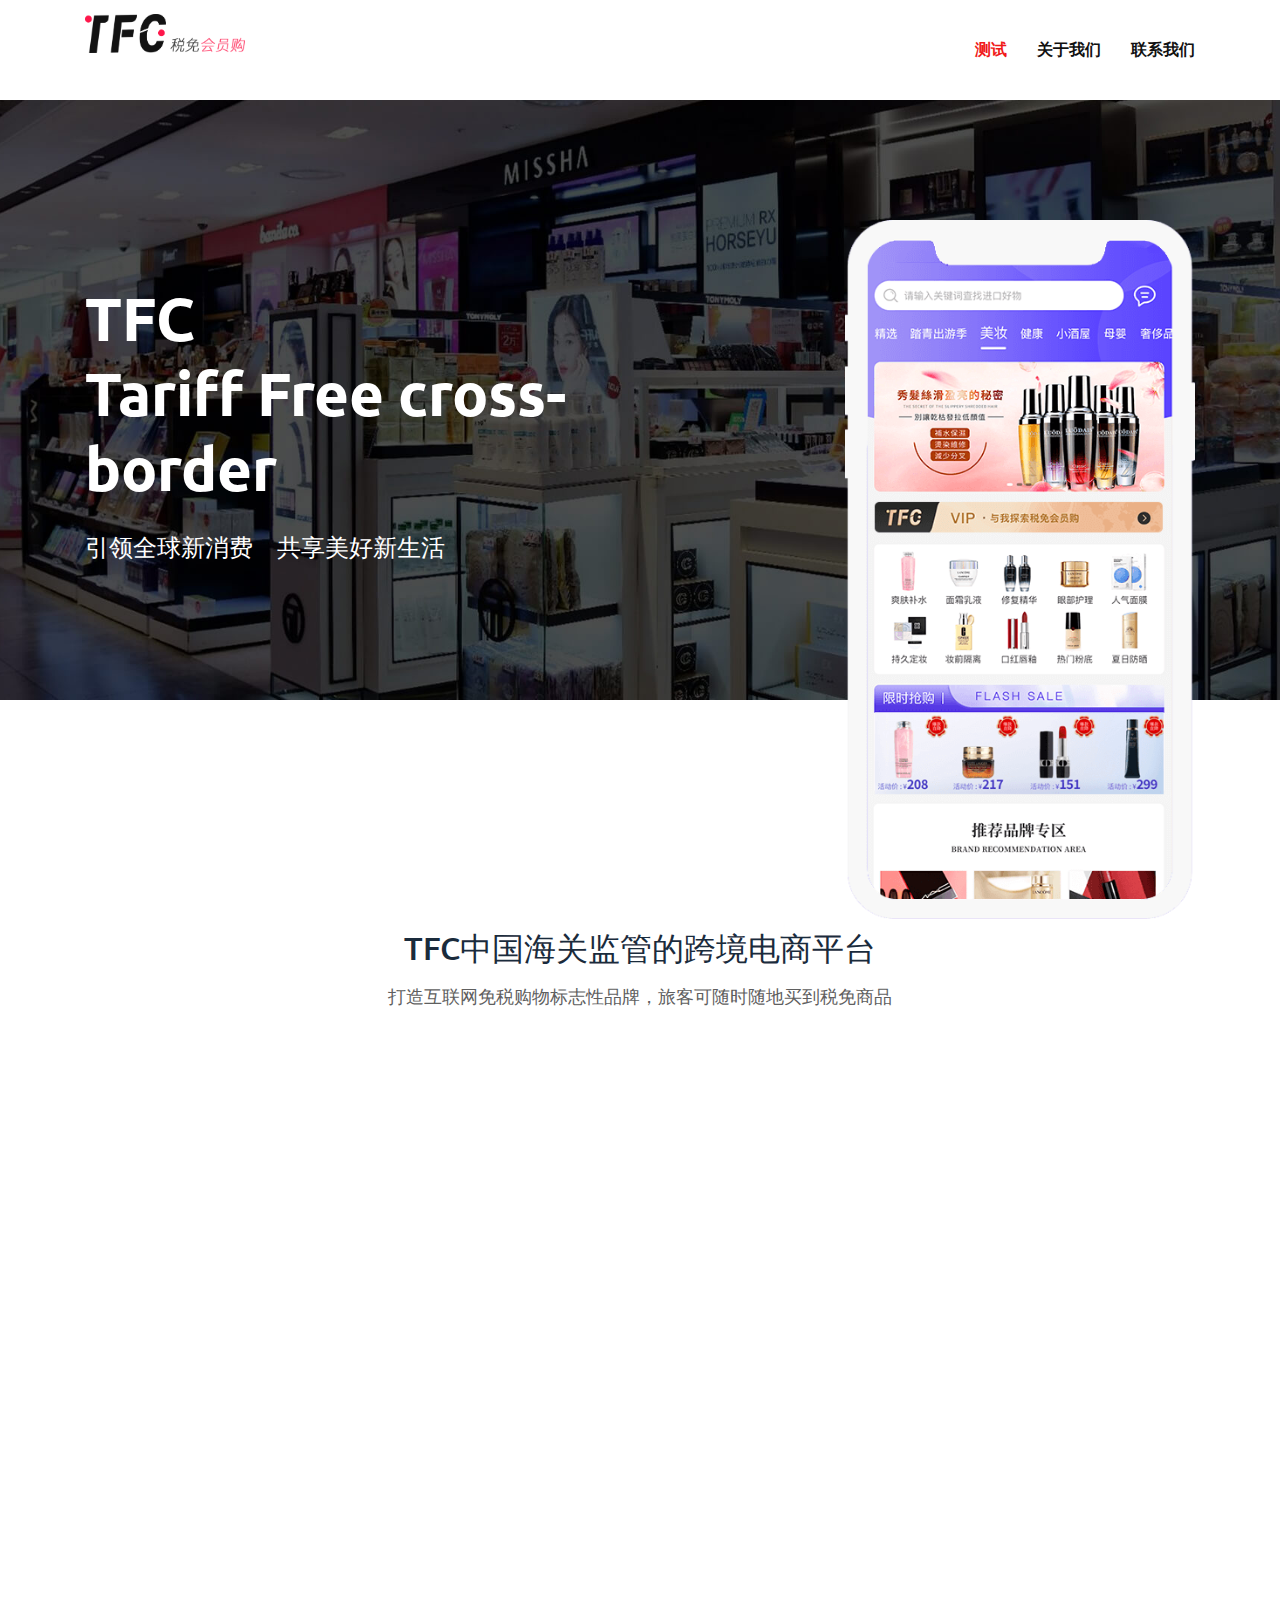
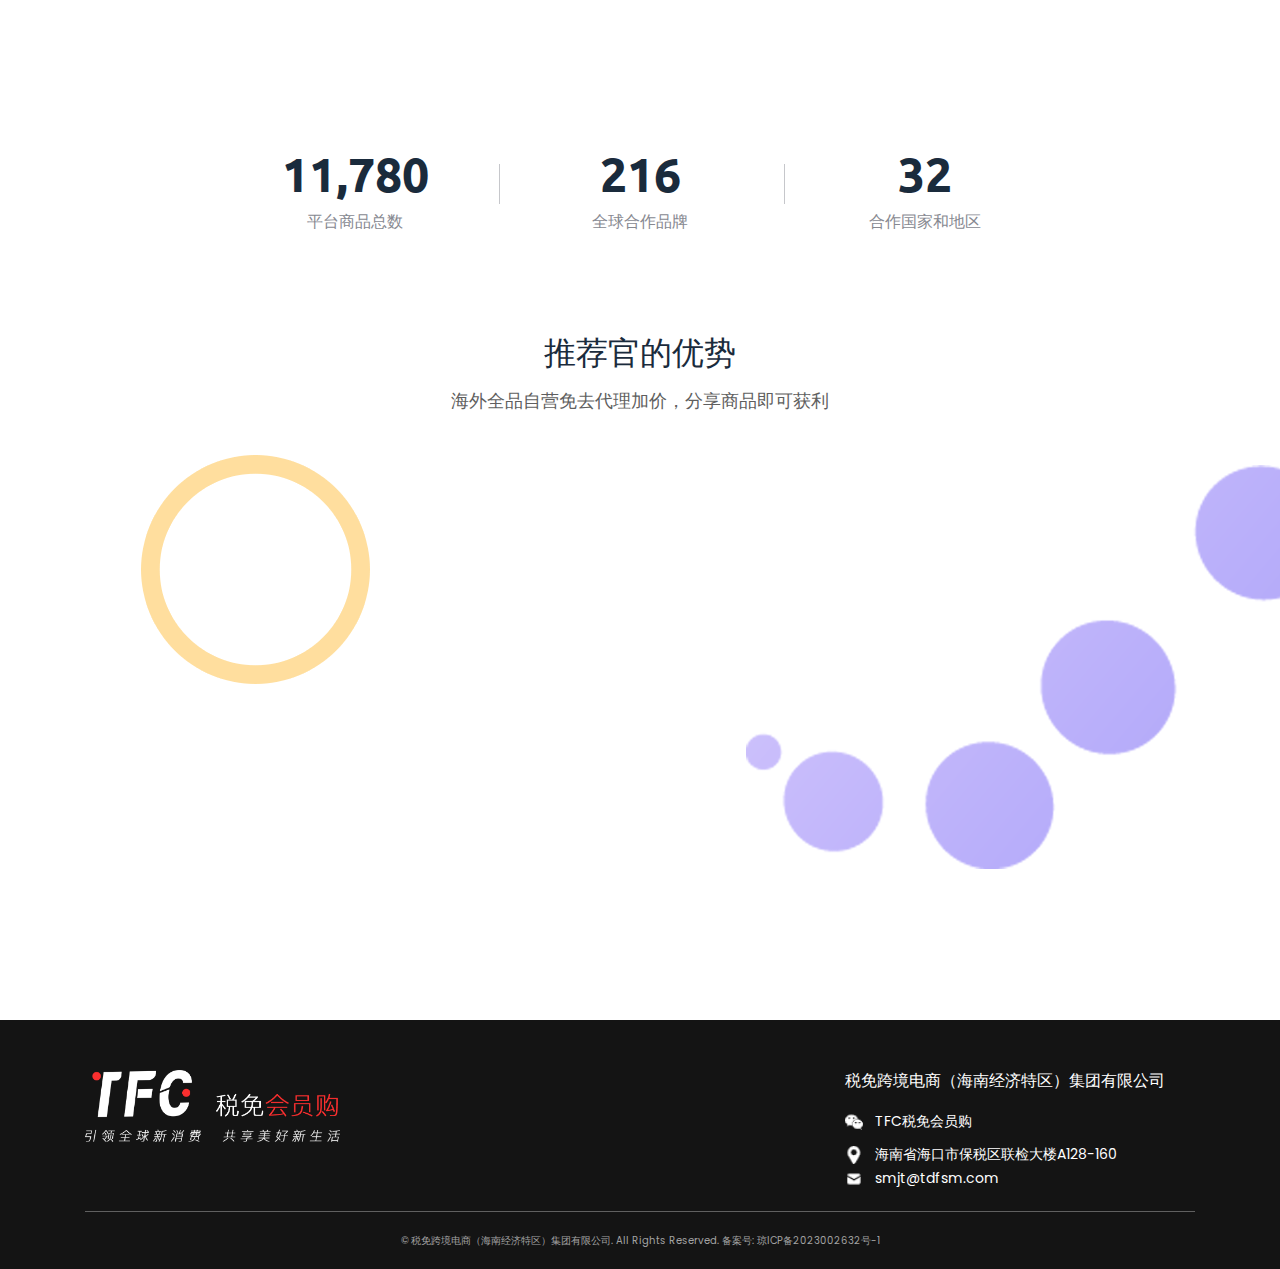
==== commit fe206c39: "更改首页标题" ====
--- a/index.html
+++ b/index.html
@@ -62,7 +62,7 @@
                         <div class="main-menu">
                             <nav id="mobile-menu">
                                 <ul>
-                                    <li class="active"><a href="index.html">首页</a></li>
+                                    <li class="active"><a href="index.html">测试</a></li>
                                     <li><a href="about.html">关于我们</a></li>
                                     <li><a href="contact.html">联系我们</a></li>
                                 </ul>
